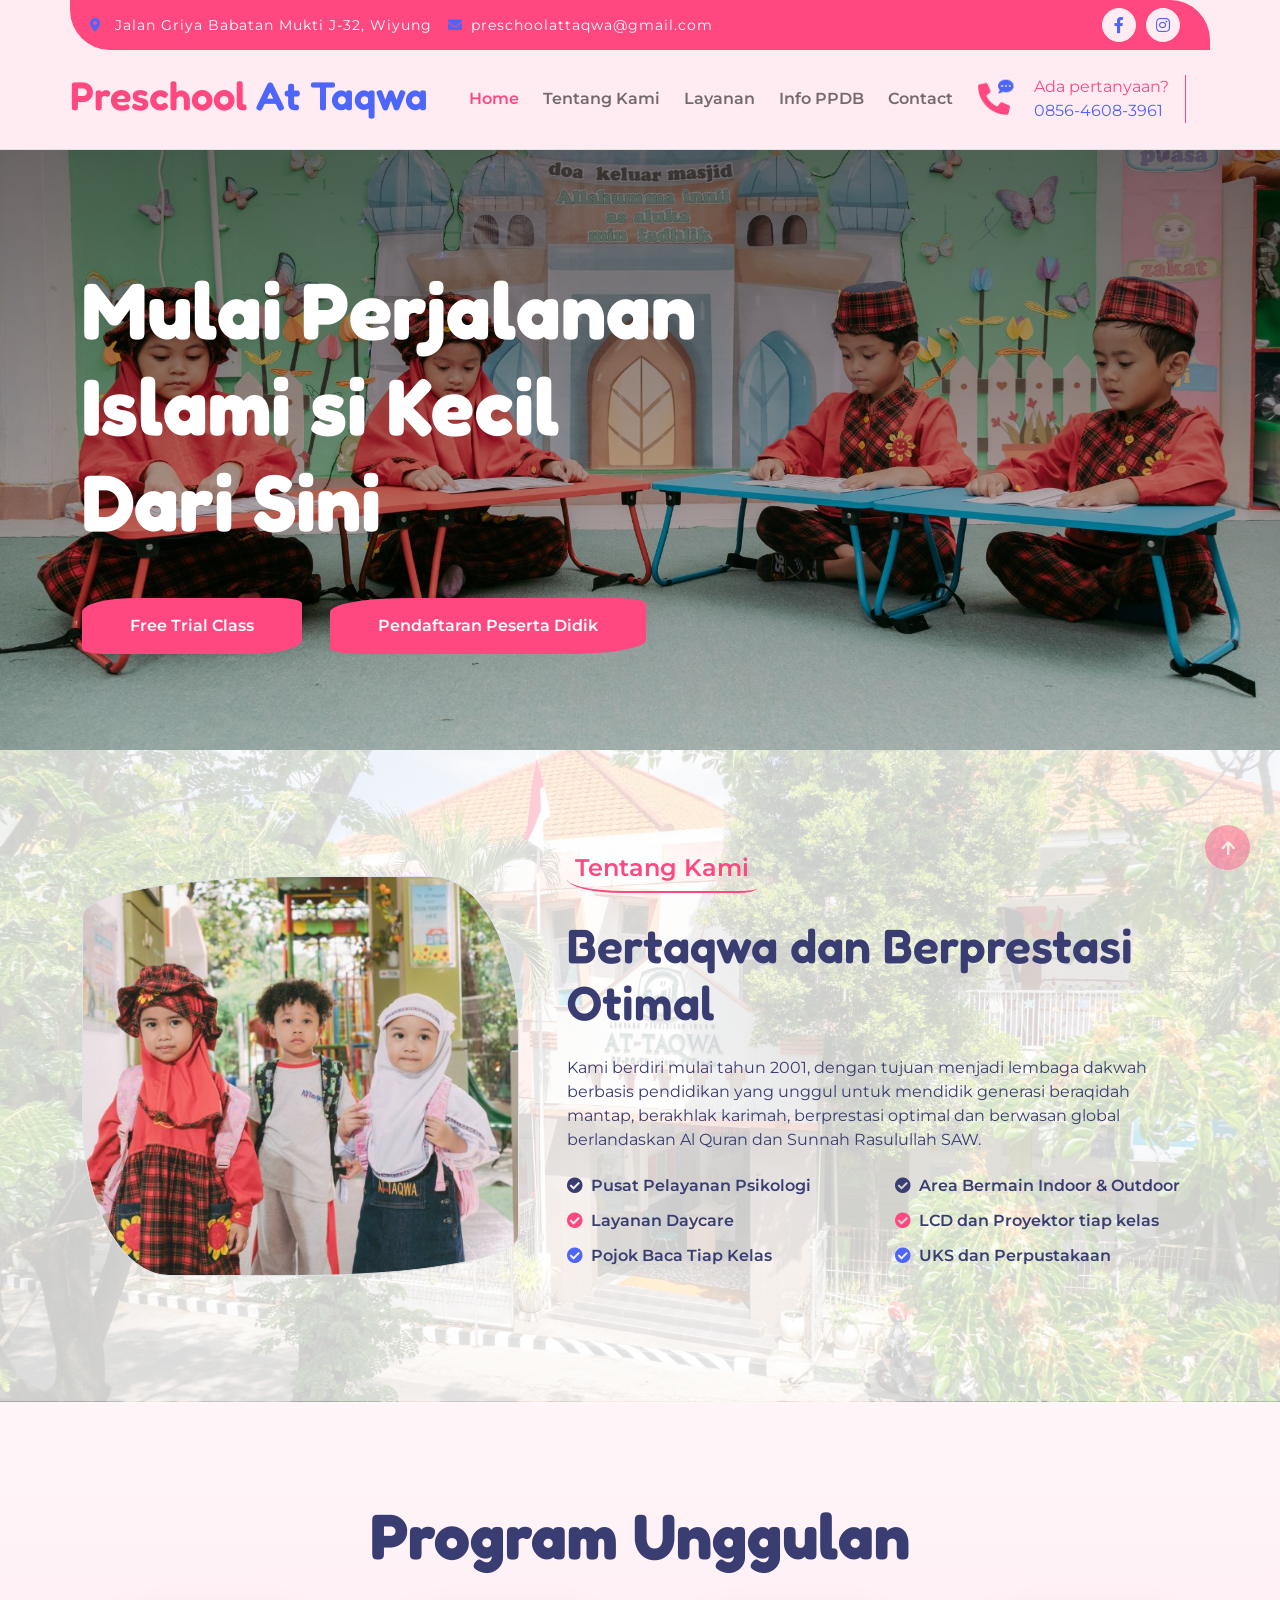
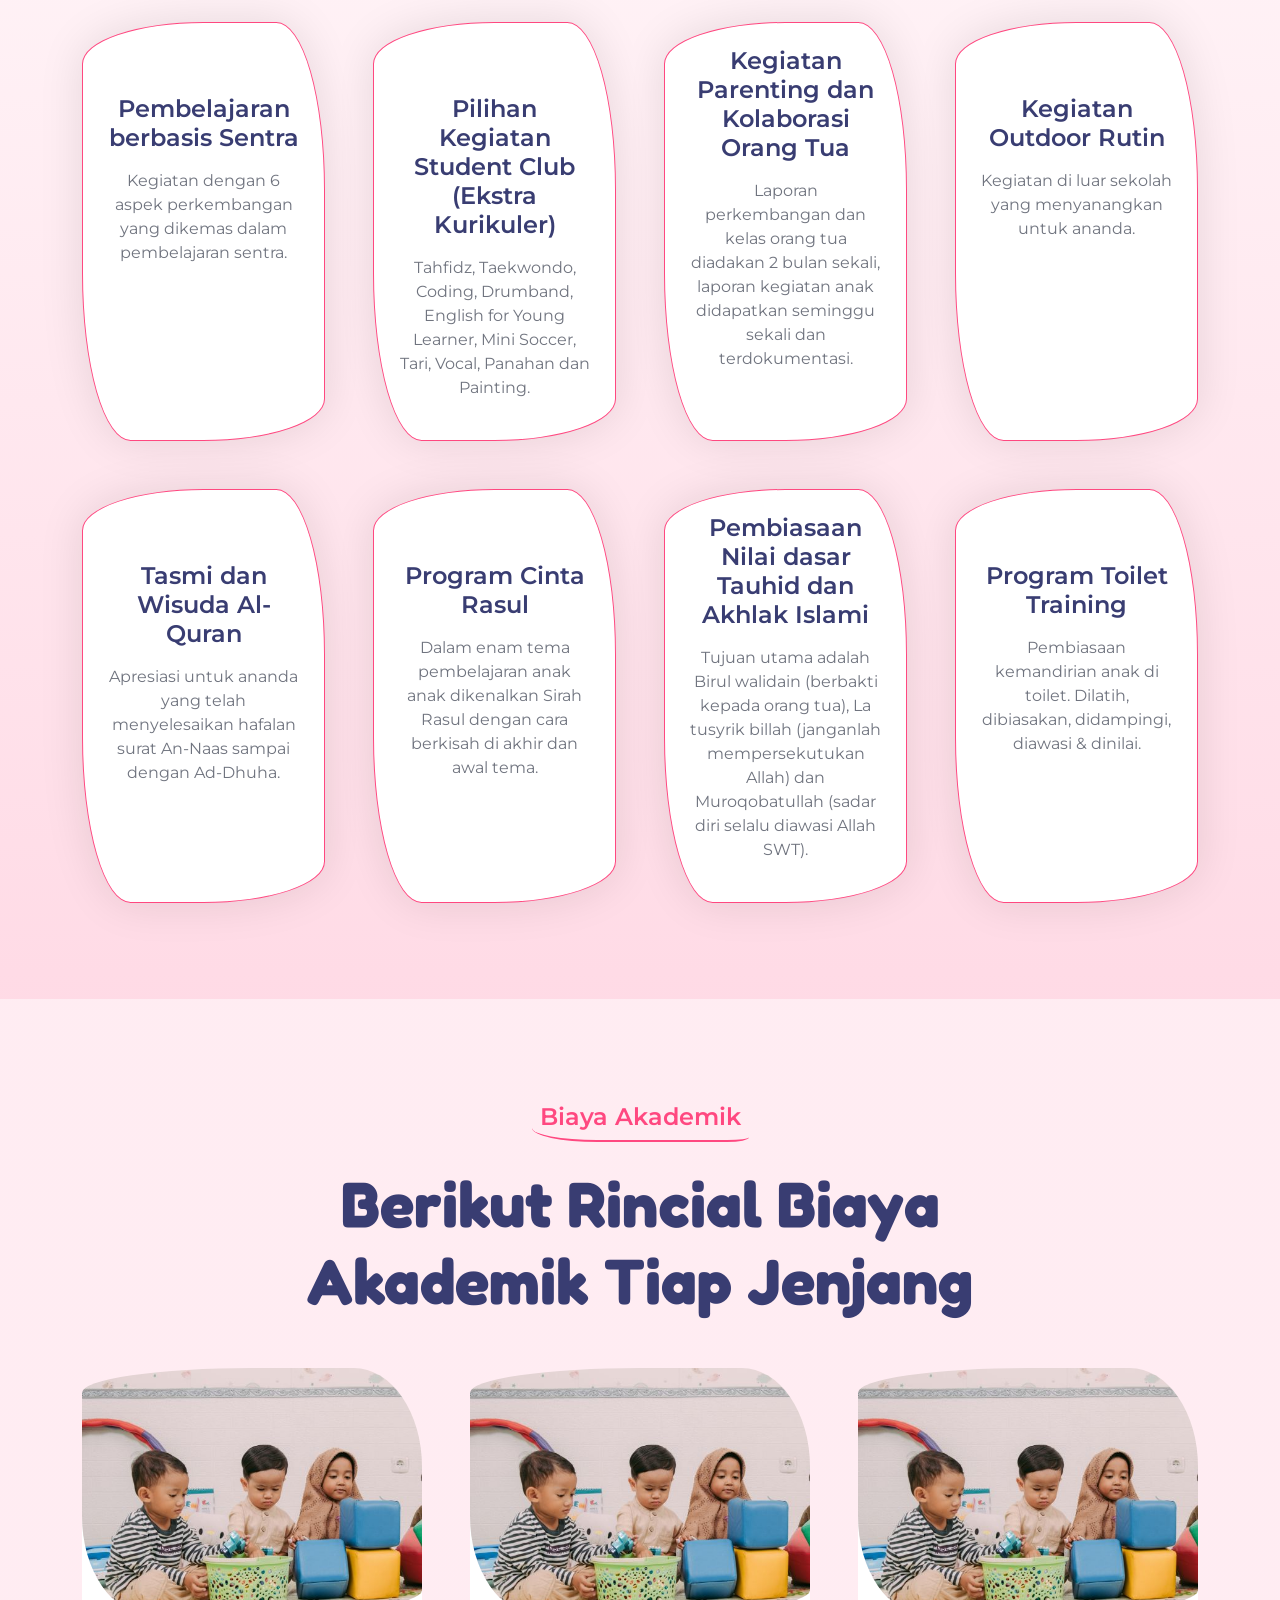
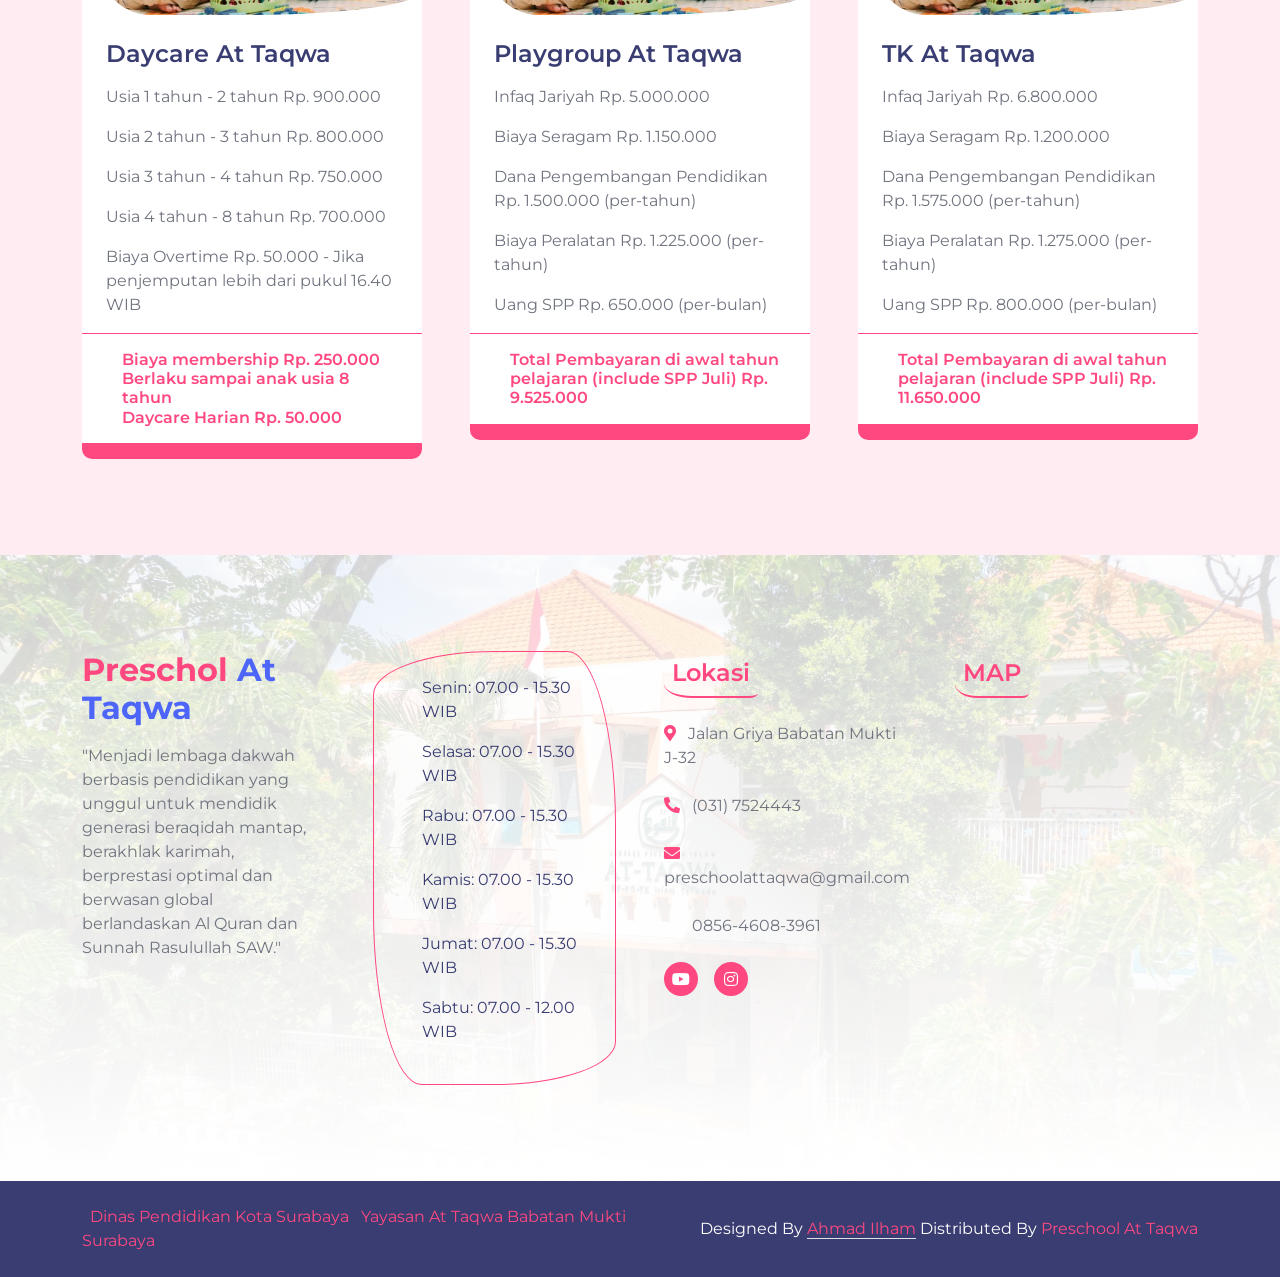
==== index.html @ c15c76eb "Add files via upload" ====
<!DOCTYPE html>
<html lang="en">

    <head>
        <meta charset="utf-8">
        <title>Sekolah At Taqwa - Preschool At Taqwa</title>
        <meta content="width=device-width, initial-scale=1.0" name="viewport">
        <meta content="" name="keywords">
        <meta content="" name="description">

        <!-- Google Web Fonts -->
        <link rel="preconnect" href="https://fonts.googleapis.com">
        <link rel="preconnect" href="https://fonts.gstatic.com" crossorigin>
        <link href="https://fonts.googleapis.com/css2?family=Fredoka:wght@600;700&family=Montserrat:wght@200;400;600&display=swap" rel="stylesheet"> 

        <!-- Icon Font Stylesheet -->
        <link rel="stylesheet" href="https://use.fontawesome.com/releases/v5.15.4/css/all.css"/>
        <link href="https://cdn.jsdelivr.net/npm/bootstrap-icons@1.4.1/font/bootstrap-icons.css" rel="stylesheet">

        <!-- Libraries Stylesheet -->
        <link href="lib/animate/animate.min.css" rel="stylesheet">
        <link href="lib/lightbox/css/lightbox.min.css" rel="stylesheet">
        <link href="lib/owlcarousel/assets/owl.carousel.min.css" rel="stylesheet">

        <!-- Customized Bootstrap Stylesheet -->
        <link href="css/bootstrap.min.css" rel="stylesheet">

        <!-- Template Stylesheet -->
        <link href="css/style.css" rel="stylesheet">

        

    </head>

    <body>

        <!-- Spinner Start -->
        <div id="spinner" class="show w-100 vh-100 bg-white position-fixed translate-middle top-50 start-50  d-flex align-items-center justify-content-center">
            <div class="spinner-grow text-primary" role="status"></div>
        </div>
        <!-- Spinner End -->


        <!-- Navbar start -->
        <div class="container-fluid border-bottom bg-light wow fadeIn" data-wow-delay="0.1s">
            <div class="container topbar bg-primary d-none d-lg-block py-2" style="border-radius: 0 40px">
                <div class="d-flex justify-content-between">
                    <div class="top-info ps-2">
                        <small class="me-3"><i class="fas fa-map-marker-alt me-2 text-secondary"></i> <a href="#" class="text-white">Jalan Griya Babatan Mukti J-32, Wiyung</a></small>
                        <small class="me-3"><i class="fas fa-envelope me-2 text-secondary"></i><a href="#" class="text-white">preschoolattaqwa@gmail.com</a></small>
                    </div>
                    <div class="top-link pe-2">
                        <a href="" class="btn btn-light btn-sm-square rounded-circle"><i class="fab fa-facebook-f text-secondary"></i></a>
						<a href="" class="btn btn-light btn-sm-square rounded-circle"><i class="fab fa-instagram text-secondary"></i></a>
                        
                    </div>
                </div>
            </div>
            <div class="container px-0">
                <nav class="navbar navbar-light navbar-expand-xl py-3">
                    <a href="index.html" class="navbar-brand"><h1 class="text-primary display-6">Preschool<span class="text-secondary"> At Taqwa</span></h1></a>
                    <button class="navbar-toggler py-2 px-3" type="button" data-bs-toggle="collapse" data-bs-target="#navbarCollapse">
                        <span class="fa fa-bars text-primary"></span>
                    </button>
                    <div class="collapse navbar-collapse" id="navbarCollapse">
                        <div class="navbar-nav mx-auto">
                            <a href="index.html" class="nav-item nav-link active">Home</a>
                            <a href="about.html" class="nav-item nav-link">Tentang Kami</a>
                            <a href="program.html" class="nav-item nav-link">Layanan</a>
                            <a href="event.html" class="nav-item nav-link">Info PPDB</a>
                            <a href="contact.html" class="nav-item nav-link">Contact</a>
                        </div>
                        <div class="d-flex me-4">
                            <div id="phone-tada" class="d-flex align-items-center justify-content-center">
                                <a href="" class="position-relative wow tada" data-wow-delay=".9s" >
                                    <i class="fa fa-phone-alt text-primary fa-2x me-4"></i>
                                    <div class="position-absolute" style="top: -7px; left: 20px;">
                                        <span><i class="fa fa-comment-dots text-secondary"></i></span>
                                    </div>
                                </a>
                            </div>
                            <div class="d-flex flex-column pe-3 border-end border-primary">
                                <span class="text-primary">Ada pertanyaan?</span>
                                <a href="#"><span class="text-secondary">0856-4608-3961</span></a>
                            </div>
                        </div>
                    </div>
                </nav>
            </div>
        </div>
        <!-- Navbar End -->




        <!-- Hero Start -->
        <div class="container-fluid py-5 hero-header wow fadeIn" data-wow-delay="0.1s">
            <div class="container py-5">
                <div class="row g-5">
                    <div class="col-lg-7 col-md-12">
                        <h1 class="mb-3 text-primary"></h1>
                        <h1 class="mb-5 display-1 text-white">Mulai Perjalanan Islami si Kecil Dari Sini</h1>
                        <a href="" class="btn btn-primary px-4 py-3 px-md-5  me-4 btn-border-radius">Free Trial Class</a>
                        <a href="" class="btn btn-primary px-4 py-3 px-md-5 btn-border-radius">Pendaftaran Peserta Didik</a>
                    </div>
                </div>
            </div>
        </div>
        <!-- Hero End -->


        <!-- About Start -->
        <div class="container-fluid py-5 about bg-light">
            <div class="container py-5">
                <div class="row g-5 align-items-center">
                    <div class="col-lg-5 wow fadeIn" data-wow-delay="0.1s">
                        <div class="video border">
                           
                        </div>
                    </div>
                    <div class="col-lg-7 wow fadeIn" data-wow-delay="0.3s">
                        <h4 class="text-primary mb-4 border-bottom border-primary border-2 d-inline-block p-2 title-border-radius">Tentang Kami</h4>
                        <h1 class="text-dark mb-4 display-5">Bertaqwa dan Berprestasi Otimal</h1>
                        <p class="text-dark mb-4">Kami berdiri mulai tahun 2001, dengan tujuan menjadi lembaga dakwah berbasis pendidikan yang unggul untuk mendidik generasi beraqidah mantap, berakhlak karimah, berprestasi optimal dan berwasan global berlandaskan Al Quran dan Sunnah Rasulullah SAW.
                        </p>
                        <div class="row mb-4">
                            <div class="col-lg-6">
                                <h6 class="mb-3"><i class="fas fa-check-circle me-2"></i>Pusat Pelayanan Psikologi</h6>
                                <h6 class="mb-3"><i class="fas fa-check-circle me-2 text-primary"></i>Layanan Daycare</h6>
                                <h6 class="mb-3"><i class="fas fa-check-circle me-2 text-secondary"></i>Pojok Baca Tiap Kelas</h6>
                            </div>
                            <div class="col-lg-6">
                                <h6 class="mb-3"><i class="fas fa-check-circle me-2"></i>Area Bermain Indoor & Outdoor</h6>
                                <h6 class="mb-3"><i class="fas fa-check-circle me-2 text-primary"></i>LCD dan Proyektor tiap kelas</h6>
                                <h6><i class="fas fa-check-circle me-2 text-secondary"></i>UKS dan Perpustakaan</h6>
                            </div>
                        </div>
                        
                    </div>
                </div>
            </div>
        </div>
       
        </div>
        <!-- About End -->


        <!-- Service Start -->
        <div class="container-fluid service py-5">
            <div class="container py-5">
                <div class="mx-auto text-center wow fadeIn" data-wow-delay="0.1s" style="max-width: 700px;">
            
                    <h1 class="mb-5 display-3">Program Unggulan</h1>
                </div>
                <div class="row g-5">
                    <div class="col-md-6 col-lg-6 col-xl-3 wow fadeIn" data-wow-delay="0.1s">
                        <div class="text-center border-primary border bg-white service-item">
                            <div class="service-content d-flex align-items-center justify-content-center p-4">
                                <div class="service-content-inner">
                                    <div class="p-4"><i class=""></i></div>
                                    <a class="h4">Pembelajaran berbasis Sentra</a>
                                    <p class="my-3">Kegiatan dengan 6 aspek perkembangan yang dikemas dalam pembelajaran sentra.</p>
                                   
                                </div>
                            </div>
                        </div>
                    </div>
                    <div class="col-md-6 col-lg-6 col-xl-3 wow fadeIn" data-wow-delay="0.3s">
                        <div class="text-center border-primary border bg-white service-item">
                            <div class="service-content d-flex align-items-center justify-content-center p-4">
                                <div class="service-content-inner">
                                    <div class="p-4"><i class=""></i></div>
                                    <a class="h4">Pilihan Kegiatan Student Club (Ekstra Kurikuler)</a>
                                    <p class="my-3">Tahfidz, Taekwondo, Coding, Drumband, English for Young Learner, Mini Soccer, Tari, Vocal, Panahan dan Painting.</p>
                                   
                                </div>
                            </div>
                        </div>
                    </div>
                    <div class="col-md-6 col-lg-6 col-xl-3 wow fadeIn" data-wow-delay="0.5s">
                        <div class="text-center border-primary border bg-white service-item">
                            <div class="service-content d-flex align-items-center justify-content-center p-4">
                                <div class="service-content-inner">
                                   
                                    <a class="h4">Kegiatan Parenting dan Kolaborasi Orang Tua</a>
                                    <p class="my-3">Laporan perkembangan dan kelas orang tua diadakan 2 bulan sekali, laporan kegiatan anak didapatkan seminggu sekali dan terdokumentasi.</p>
                                    
                                </div>
                            </div>
                        </div>
                    </div>
                    <div class="col-md-6 col-lg-6 col-xl-3 wow fadeIn" data-wow-delay="0.1s">
                        <div class="text-center border-primary border bg-white service-item">
                            <div class="service-content d-flex align-items-center justify-content-center p-4">
                                <div class="service-content-inner">
                                    <div class="p-4"><i class=""></i></div>
                                    <a class="h4">Kegiatan Outdoor Rutin</a>
                                    <p class="my-3">Kegiatan di luar sekolah yang menyanangkan untuk ananda.</p>
                                   
                                </div>
                            </div>
                        </div>
                    </div>
                    <div class="col-md-6 col-lg-6 col-xl-3 wow fadeIn" data-wow-delay="0.1s">
                        <div class="text-center border-primary border bg-white service-item">
                            <div class="service-content d-flex align-items-center justify-content-center p-4">
                                <div class="service-content-inner">
                                    <div class="p-4"><i class=""></i></div>
                                    <a class="h4">Tasmi dan Wisuda Al-Quran</a>
                                    <p class="my-3">Apresiasi untuk ananda yang telah menyelesaikan hafalan surat An-Naas sampai dengan Ad-Dhuha.</p>
                                   
                                </div>
                            </div>
                        </div>
                    </div>
                    <div class="col-md-6 col-lg-6 col-xl-3 wow fadeIn" data-wow-delay="0.3s">
                        <div class="text-center border-primary border bg-white service-item">
                            <div class="service-content d-flex align-items-center justify-content-center p-4">
                                <div class="service-content-inner">
                                    <div class="p-4"><i class=""></i></div>
                                    <a class="h4">Program Cinta Rasul</a>
                                    <p class="my-3">Dalam enam tema pembelajaran anak anak dikenalkan Sirah Rasul dengan cara berkisah di akhir dan awal tema.</p>
                                   
                                </div>
                            </div>
                        </div>
                    </div>
                    <div class="col-md-6 col-lg-6 col-xl-3 wow fadeIn" data-wow-delay="0.5s">
                        <div class="text-center border-primary border bg-white service-item">
                            <div class="service-content d-flex align-items-center justify-content-center p-4">
                                <div class="service-content-inner">
                                   
                                    <a class="h4">Pembiasaan Nilai dasar Tauhid dan Akhlak Islami </a>
                                    <p class="my-3">Tujuan utama adalah Birul walidain (berbakti kepada orang tua), La tusyrik billah (janganlah mempersekutukan Allah) dan Muroqobatullah (sadar diri selalu diawasi Allah SWT).</p>
                                    
                                </div>
                            </div>
                        </div>
                    </div>
                    <div class="col-md-6 col-lg-6 col-xl-3 wow fadeIn" data-wow-delay="0.1s">
                        <div class="text-center border-primary border bg-white service-item">
                            <div class="service-content d-flex align-items-center justify-content-center p-4">
                                <div class="service-content-inner">
                                    <div class="p-4"><i class=""></i></div>
                                    <a class="h4">Program Toilet Training</a>
                                    <p class="my-3">Pembiasaan kemandirian anak di toilet. Dilatih, dibiasakan, didampingi, diawasi & dinilai.</p>
                                   
                                </div>
                            </div>
                        </div>
                    </div>
                </div>
            </div>
        </div>
        <!-- Service End -->


        <!-- Programs Start -->
        <div class="container-fluid program  py-5">
            <div class="container py-5">
                <div class="mx-auto text-center wow fadeIn" data-wow-delay="0.1s" style="max-width: 700px;">
                    <h4 class="text-primary mb-4 border-bottom border-primary border-2 d-inline-block p-2 title-border-radius">Biaya Akademik</h4>
                    <h1 class="mb-5 display-3">Berikut Rincial Biaya Akademik Tiap Jenjang</h1>
                </div>
                <div class="row g-5 justify-content-center">
                    <div class="col-md-6 col-lg-6 col-xl-4 wow fadeIn" data-wow-delay="0.1s">
                        <div class="program-item rounded">
                            <div class="program-img position-relative">
                                <div class="overflow-hidden img-border-radius">
                                    <img src="img/program-1.jpg" class="img-fluid w-100" alt="Image">
                                </div>
                                
                            </div>
                            <div class="program-text bg-white px-4 pb-3">
                                <div class="program-text-inner">
                                    <a class="h4">Daycare At Taqwa</a>
                                    <p class="mt-3 mb-0">Usia 1 tahun - 2 tahun Rp. 900.000</p>
                                    <p class="mt-3 mb-0">Usia 2 tahun - 3 tahun Rp. 800.000</p>
                                    <p class="mt-3 mb-0">Usia 3 tahun - 4 tahun Rp. 750.000</p>
                                    <p class="mt-3 mb-0">Usia 4 tahun - 8 tahun Rp. 700.000</p>
                                    <p class="mt-3 mb-0">Biaya Overtime Rp. 50.000 - Jika penjemputan lebih dari pukul 16.40 WIB </p>
                                
                                </div>
                            </div>
                            <div class="program-teacher d-flex align-items-center border-top border-primary bg-white px-4 py-3">
                                
                                <div class="ms-3">
                                    <h6 class="mb-0 text-primary">Biaya membership Rp. 250.000</h6>
                                    <h6 class="mb-0 text-primary">Berlaku sampai anak usia 8 tahun</h6>
                                    <h6 class="mb-0 text-primary">Daycare Harian Rp. 50.000</h6>
                                </div>
                            </div>
                            <div class="d-flex justify-content-between px-4 py-2 bg-primary rounded-bottom">
                                
                            </div>
                        </div>
                    </div>
                    <div class="col-md-6 col-lg-6 col-xl-4 wow fadeIn" data-wow-delay="0.3s">
                        <div class="program-item rounded">
                            <div class="program-img position-relative">
                                <div class="overflow-hidden img-border-radius">
                                    <img src="img/program-1.jpg" class="img-fluid w-100" alt="Image">
                                </div>
                                
                            </div>
                            <div class="program-text bg-white px-4 pb-3">
                                <div class="program-text-inner">
                                    <a href="#" class="h4">Playgroup At Taqwa</a>
                                    <p class="mt-3 mb-0">Infaq Jariyah Rp. 5.000.000</p>
                                    <p class="mt-3 mb-0">Biaya Seragam Rp. 1.150.000</p>
                                    <p class="mt-3 mb-0">Dana Pengembangan Pendidikan Rp. 1.500.000 (per-tahun)</p>
                                    <p class="mt-3 mb-0">Biaya Peralatan Rp. 1.225.000 (per-tahun)</p>
                                    <p class="mt-3 mb-0">Uang SPP  Rp. 650.000 (per-bulan)</p>
                                </div>
                            </div>
                            <div class="program-teacher d-flex align-items-center border-top border-primary bg-white px-4 py-3">
                                
                                <div class="ms-3">
                                    <h6 class="mb-0 text-primary">Total Pembayaran di awal tahun pelajaran (include SPP Juli) Rp. 9.525.000</h6>
                                </div>
                            </div>
                            <div class="d-flex justify-content-between px-4 py-2 bg-primary rounded-bottom">
                                
                            </div>
                        </div>
                    </div>
                    <div class="col-md-6 col-lg-6 col-xl-4 wow fadeIn" data-wow-delay="0.5s">
                        <div class="program-item rounded">
                            <div class="program-img position-relative">
                                <div class="overflow-hidden img-border-radius">
                                   <img src="img/program-1.jpg" class="img-fluid w-100" alt="Image">
                                </div>
                                
                            </div>
                            <div class="program-text bg-white px-4 pb-3">
                                <div class="program-text-inner">
                                    <a href="#" class="h4">TK At Taqwa</a>
                                    <p class="mt-3 mb-0">Infaq Jariyah Rp. 6.800.000</p>
                                    <p class="mt-3 mb-0">Biaya Seragam Rp. 1.200.000</p>
                                    <p class="mt-3 mb-0">Dana Pengembangan Pendidikan Rp. 1.575.000 (per-tahun)</p>
                                    <p class="mt-3 mb-0">Biaya Peralatan Rp. 1.275.000 (per-tahun)</p>
                                    <p class="mt-3 mb-0">Uang SPP  Rp. 800.000 (per-bulan)</p>
                                </div>
                            </div>
                            <div class="program-teacher d-flex align-items-center border-top border-primary bg-white px-4 py-3">
                                
                                <div class="ms-3">
                                    <h6 class="mb-0 text-primary">Total Pembayaran di awal tahun pelajaran (include SPP Juli) Rp. 11.650.000</h6>
                                </div>
                            </div>
                            <div class="d-flex justify-content-between px-4 py-2 bg-primary rounded-bottom">
                                
                            </div>
                        </div>
                        
                    </div>
                   
                </div> 
            </div>
        </div>
        <!-- Program End -->


        <!-- Footer Start -->
        <div class="container-fluid footer py-5 wow fadeIn" data-wow-delay="0.1s">
            <div class="container py-5">
                <div class="row g-5">
                    <div class="col-md-6 col-lg-4 col-xl-3">
                        <div class="footer-item">
                            <h2 class="fw-bold mb-3"><span class="text-primary mb-0">Preschol</span><span class="text-secondary"> At Taqwa</span></h2>
                            <p class="mb-4">"Menjadi lembaga dakwah berbasis pendidikan yang unggul untuk mendidik generasi beraqidah mantap, berakhlak karimah, berprestasi optimal dan berwasan global berlandaskan Al Quran dan Sunnah Rasulullah SAW."</p>
                            
                        </div>
                    </div>
                    <div class="col-md-6 col-lg-4 col-xl-3">
                        <div class="footer-item">
                            <div class="d-flex flex-column p-4 ps-5 text-dark border border-primary" 
                            style="border-radius: 50% 20% / 10% 40%;">
                                <p>Senin: 07.00 - 15.30 WIB</p>
                                <p>Selasa: 07.00 - 15.30 WIB</p>
                                <p>Rabu: 07.00 - 15.30 WIB</p>
                                <p>Kamis: 07.00 - 15.30 WIB</p>
                                <p>Jumat: 07.00 - 15.30 WIB</p>
                                <p>Sabtu: 07.00 - 12.00 WIB</p>
                            </div>
                        </div>
                    </div>
                    <div class="col-md-6 col-lg-4 col-xl-3">
                        <div class="footer-item">
                            <h4 class="text-primary mb-4 border-bottom border-primary border-2 d-inline-block p-2 title-border-radius">Lokasi</h4>
                            <div class="d-flex flex-column align-items-start">
                                <a href="" class="text-body mb-4"><i class="fa fa-map-marker-alt text-primary me-2"></i> Jalan Griya Babatan Mukti J-32</a>
                                <a href="" class="text-start rounded-0 text-body mb-4"><i class="fa fa-phone-alt text-primary me-2"></i> (031) 7524443</a>
                                <a href="" class="text-start rounded-0 text-body mb-4"><i class="fas fa-envelope text-primary me-2"></i> preschoolattaqwa@gmail.com</a>
                                <a href="" class="text-start rounded-0 text-body mb-4"><i class="fa fa-whatsapp text-primary me-2"></i> 0856-4608-3961</a>
                                <div class="footer-icon d-flex">
                                    <a class="btn btn-primary btn-sm-square me-3 rounded-circle text-white" href=""><i class="fab fa-youtube"></i></a>
                                    <a href="#" class="btn btn-primary btn-sm-square me-3 rounded-circle text-white"><i class="fab fa-instagram"></i></a>
                                    
                                </div>
                            </div>
                        </div>
                    </div>
                    <div class="col-md-6 col-lg-4 col-xl-3">
                        <div class="footer-item">
                            <h4 class="text-primary mb-4 border-bottom border-primary border-2 d-inline-block p-2 title-border-radius">MAP</h4>
                            <iframe src="https://www.google.com/maps/embed?pb=!1m18!1m12!1m3!1d3622.417305851162!2d112.67695669999999!3d-7.3146115!2m3!1f0!2f0!3f0!3m2!1i1024!2i768!4f13.1!3m3!1m2!1s0x2dd7fcf999112289%3A0xc86314e7d0952e02!2sPreschool%20At%20-%20Taqwa!5e1!3m2!1sen!2sid!4v1788403075643!5m2!1sen!2sid" width="300" height="300" style="border:0;" allowfullscreen="yes" loading="lazy" referrerpolicy="strict-origin-when-cross-origin"></iframe>

                            </div>
                        </div>
                    </div>
                </div>
            </div>
        </div>
        <!-- Footer End -->


        <!-- Copyright Start -->
        <div class="container-fluid copyright bg-dark py-4">
            <div class="container">
                <div class="row">
                    <div class="col-md-6 text-center text-md-start mb-3 mb-md-0">
                        <span class="text-light"><a href="#"><i class="fas fa-flag-indonesia text-light me-2"></i>Dinas Pendidikan Kota Surabaya</a></span>
                        <span class="text-light"><a href="#"><i class="fas fa-flag-indonesia text-light me-2"></i>Yayasan At Taqwa Babatan Mukti Surabaya</a></span>
                    </div>
                    <div class="col-md-6 my-auto text-center text-md-end text-white">
                        <!--/*** This template is free as long as you keep the below author’s credit link/attribution link/backlink. ***/-->
                        <!--/*** If you'd like to use the template without the below author’s credit link/attribution link/backlink, ***/-->
                        <!--/*** you can purchase the Credit Removal License from "https://htmlcodex.com/credit-removal". ***/-->
                        Designed By <a class="border-bottom" href="">Ahmad Ilham</a> Distributed By <a clas="border-bottom" href="">Preschool At Taqwa</a>
                    </div>
                </div>
            </div>
        </div>
        <!-- Copyright End -->


        <!-- Back to Top -->
        <a href="#" class="btn btn-primary border-3 border-primary rounded-circle back-to-top"><i class="fa fa-arrow-up"></i></a>   

        
    <!-- JavaScript Libraries -->
    <script src="https://ajax.googleapis.com/ajax/libs/jquery/3.6.4/jquery.min.js"></script>
    <script src="https://cdn.jsdelivr.net/npm/bootstrap@5.0.0/dist/js/bootstrap.bundle.min.js"></script>
    <script src="lib/wow/wow.min.js"></script>
    <script src="lib/easing/easing.min.js"></script>
    <script src="lib/waypoints/waypoints.min.js"></script>
    <script src="lib/lightbox/js/lightbox.min.js"></script>
    <script src="lib/owlcarousel/owl.carousel.min.js"></script>

    <!-- Template Javascript -->
    <script src="js/main.js"></script>
    </body>

</html>
---- css/style.css ----
/*** Spinner Start ***/
#spinner {
    opacity: 0;
    visibility: hidden;
    transition: opacity .8s ease-out, visibility 0s linear .5s;
    z-index: 99999;
 }

 #spinner.show {
     transition: opacity .8s ease-out, visibility 0s linear .0s;
     visibility: visible;
     opacity: 1;
 }
/*** Spinner End ***/


/*** Common CSS Start ***/
.back-to-top {
    position: fixed;
    right: 30px;
    bottom: 30px;
    display: flex;
    width: 45px;
    height: 45px;
    align-items: center;
    justify-content: center;
    transition: 0.5s;
    z-index: 99;
}

h1,
h2,
h3,
.h1,
.h2,
.h3 {
    font-weight: 200;
    font-family: 'Montserrat', sans-serif;
}

h4,
h5,
h6,
.h4,
.h5,
.h6 {
    font-weight: 600;
    font-family: 'Montserrat', sans-serif;
}

.display-1,
.display-2,
.display-3,
.display-4,
.display-5,
.display-6 {
    font-weight: 700;
    font-family: 'Fredoka', sans-serif;
}

.display-4,
.display-5,
.display-6 {
    font-weight: 600;
}

.wow,
.animated {
    animation-duration: 2s !important;
}
/*** Common CSS End ***/


/*** Button Start ***/
.btn {
    font-weight: 600;
    transition: .5s;
}

.btn-square {
    width: 32px;
    height: 32px;
}

.btn-sm-square {
    width: 34px;
    height: 34px;
}

.btn-md-square {
    width: 44px;
    height: 44px;
}

.btn-lg-square {
    width: 56px;
    height: 56px;
}

.btn-square,
.btn-sm-square,
.btn-md-square,
.btn-lg-square {
    padding: 0;
    display: flex;
    align-items: center;
    justify-content: center;
    font-weight: normal;
}

.btn.btn-primary {
    border: 0;
    color: var(--bs-white);
}

.btn.btn-primary:hover {
    background: var(--bs-secondary);
    color: var(--bs-primary);
}

.btn-border-radius {
    border-radius: 25% 10%;
}

.img-border-radius {
    border-radius: 50% 20% / 10% 40%;
}

.title-border-radius {
    border-radius: 10% 30%;
}
/*** Button End ***/


/*** Topbar Start ***/
.topbar .top-info {
    font-size: medium;
    font-weight: 400;
    font-family: 'Montserrat', sans-serif;
    letter-spacing: 1px;
    display: flex;
    align-items: center;
}

.topbar .top-link {
    display: flex;
    align-items: center;
    justify-content: center;
}

.topbar .top-link a {
    margin-right: 10px;
}

.topbar .top-link a:hover {
    background: var(--bs-secondary) !important;
}

.topbar .top-link a:hover i {
    color: var(--bs-primary) !important;
}
/*** Topbar End ***/


/*** Navbar Start ***/
.navbar {
    border-bottom: 1px solid rgba(255, 255, 255, .1);
}

.navbar .navbar-nav .nav-link {
    padding: 10px 12px;
    font-size: 16px;
    font-weight: 600;
    transition: .5s;
}

.navbar .navbar-nav .nav-link:hover,
.navbar .navbar-nav .nav-link.active,
.fixed-top.bg-white .navbar .navbar-nav .nav-link:hover,
.fixed-top.bg-white .navbar .navbar-nav .nav-link.active {
    color: var(--bs-primary);
}

.navbar .dropdown-toggle::after {
    border: none;
    content: "\f107";
    font-family: "Font Awesome 5 Free";
    font-weight: 700;
    vertical-align: middle;
    margin-left: 8px;
}

@media (min-width: 1200px) {
    .navbar .nav-item .dropdown-menu {
        display: block;
        visibility: hidden;
        top: 100%;
        font-weight: 400;
        font-family: 'Fredoka', sans-serif;
        transform: rotateX(-75deg);
        transform-origin: 0% 0%;
        border: 0;
        transition: .5s;
        opacity: 0;
    }
}

.dropdown .dropdown-menu a:hover {
    background: var(--bs-secondary);
    color: var(--bs-primary);
}

.navbar .nav-item:hover .dropdown-menu {
    transform: rotateX(0deg);
    visibility: visible;
    background: var(--bs-light) !important;
    border-radius: 10px !important;
    transition: .5s;
    opacity: 1;
}

#searchModal .modal-content {
    background: rgba(255, 255, 255, .8);
}
/*** Navbar End ***/


/*** Hero Header ***/
.hero-header,
.page-header {
    background: linear-gradient(rgba(0, 0, 0, 0.5), rgba(0, 0, 0, 0.05)), url(../img/hero-img.jpg);
    background-position: center center;
    background-repeat: no-repeat;
    background-size: cover;
}
/*** Hero Header ***/


/*** About Start ***/
.video {
    position: relative;
    height: 100%;
    min-height: 400px;
    background: linear-gradient(rgba(255, 255, 255, 0.1), rgba(255, 255, 255, 0.1)), url(../img/about.jpg);
    background-position: center center;
    background-repeat: no-repeat;
    background-size: cover;
    border-radius: 10px;
}

.video .btn-play {
    position: absolute;
    z-index: 3;
    top: 50%;
    left: 50%;
    transform: translateX(-50%) translateY(-50%);
    box-sizing: content-box;
    display: block;
    width: 32px;
    height: 44px;
    border-radius: 50%;
    border: none;
    outline: none;
    padding: 18px 20px 18px 28px;
}

.video .btn-play:before {
    content: "";
    position: absolute;
    z-index: 0;
    left: 50%;
    top: 50%;
    transform: translateX(-50%) translateY(-50%);
    display: block;
    width: 100px;
    height: 100px;
    background: var(--bs-secondary);
    border-radius: 50%;
    animation: pulse-border 1500ms ease-out infinite;
}

.video .btn-play:after {
    content: "";
    position: absolute;
    z-index: 1;
    left: 50%;
    top: 50%;
    transform: translateX(-50%) translateY(-50%);
    display: block;
    width: 100px;
    height: 100px;
    background: var(--bs-primary);
    border-radius: 50%;
    transition: all 200ms;
}

.video .btn-play img {
    position: relative;
    z-index: 3;
    max-width: 100%;
    width: auto;
    height: auto;
}

.video .btn-play span {
    display: block;
    position: relative;
    z-index: 3;
    width: 0;
    height: 0;
    border-left: 32px solid var(--bs-white);
    border-top: 22px solid transparent;
    border-bottom: 22px solid transparent;
}

@keyframes pulse-border {
    0% {
        transform: translateX(-50%) translateY(-50%) translateZ(0) scale(1);
        opacity: 1;
    }

    100% {
        transform: translateX(-50%) translateY(-50%) translateZ(0) scale(1.5);
        opacity: 0;
    }
}

#videoModal {
    z-index: 99999;
}

#videoModal .modal-dialog {
    position: relative;
    max-width: 800px;
    margin: 60px auto 0 auto;
}

#videoModal .modal-body {
    position: relative;
    padding: 0px;
}

#videoModal .close {
    position: absolute;
    width: 30px;
    height: 30px;
    right: 0px;
    top: -30px;
    z-index: 999;
    font-size: 30px;
    font-weight: normal;
    color: #FFFFFF;
    background: #000000;
    opacity: 1;
}

.video.border {
    border-radius: 50% 20% / 10% 40%;
}

.about {
    background: linear-gradient(rgba(255, 255, 255, 0.8), rgba(255, 255, 255, 0.8)), url(../img/background.jpg);
    background-position: center center;
    background-repeat: no-repeat;
    background-size: cover;
}
/*** About End ***/


/*** service Start ***/
.service {
    background: linear-gradient(rgba(255, 72, 128, 0.05), rgba(255, 72, 128, 0.2));
}

.service .service-item {
    box-shadow: 0 0 45px rgba(0, 0, 0, .1);
    width: 100%;
    height: 100%;
    border-radius: 50% 20% / 10% 40%;
    transition: 0.5s;
    position: relative;
}

.service-content::after {
    position: absolute;
    content: "";
    width: 0;
    height: 100%;
    top: 0;
    left: 0;
    right: auto;
    background: transparent;
    border-radius: 50% 20% / 10% 40%;
    transition: .5s;
}

.service-item:hover {
    border: 1px solid var(--bs-secondary) !important;
}

.service-item:hover .service-content::after {
    background: var(--bs-secondary);
    width: 100%;
    opacity: 1;
    z-index: 1;
}

.service-item .service-content .service-content-inner {
    position: relative;
    z-index: 2;
}

.service-item .service-content-inner i,
.service-item .service-content-inner p,
.service-item .service-content-inner a.h4 {
    transition: 0.5s;
}

.service-item:hover .service-content-inner i,
.service-item:hover .service-content-inner p {
    color: var(--bs-white) !important;
}
.service-item:hover .service-content-inner a.h4 {
    color: var(--bs-primary);
}

.service-item:hover .service-content-inner a.btn-primary {
    background: var(--bs-white) !important;
    color: var(--bs-primary) !important;
}

.service-item .service-content-inner a.btn-primary:hover {
    background: var(--bs-primary) !important;
    color: var(--bs-white) !important;
}
/*** Service End ***/


/*** Programs Start ***/
.program {
    background: linear-gradient(rgba(255, 72, 128, 0.1), rgba(255, 72, 128, 0.1));
}

.program .program-item .program-img .program-rate {
    position: absolute;
    width: 100px; 
    top: -20px; 
    left: 50%; 
    margin-left: -50px; 
    border-radius: 10% / 50%;
}

.program .program-item .program-text {
    padding-top: 150px; 
    margin-top: -125px;
}

.program .program-item .program-img img,
.program .program-item .program-teacher img,
.program .program-item:hover .program-text-inner a.h4 {
    transition: 0.5s;
}

.program .program-item:hover .program-img img,
.program .program-item:hover .program-teacher img {
    transform: scale(1.2);
}

.program .program-item:hover .program-text-inner a.h4 {
    color: var(--bs-primary) !important;
}
/*** Programs End ***/


/*** Events Start ***/
.events .events-item {
    width: 100%;
    height: 100%;
    border-radius: 30%;
    position: relative;
}

.events .events-item .events-inner .events-rate {
    position: absolute;
    width: 120px; 
    top: -20px; 
    left: 50%; 
    margin-left: -60px; 
    border-radius: 10% / 50%;
}

.events .events-item .events-inner .events-img .event-overlay {
    position: absolute;
    top: 50%; 
    left: 50%;
    transform: translate(-50%, -50%);
    transition: 0.5s;
    z-index: 1;
    opacity: 0;
}

.events .events-item .events-inner .events-img:hover .event-overlay {
    opacity: 1;
}

.events .events-item .events-img::after {
    position: absolute;
    content: "";
    width: 100%;
    height: 0;
    top: 0;
    left: 0;
    bottom: auto;
    background: rgba(77, 101, 249, .7);
    border-radius: 10px;
    transition: 0.5s;
}

.events .events-item:hover .events-img::after {
    height: 100%;
    opacity: 1;
}

.events .events-item .events-text a.h4,
.events .events-item .events-img img {
    transition: 0.5s;
}

.events .events-item:hover .events-text a.h4 {
    color: var(--bs-primary) !important;
}

.events .events-item:hover .events-img img {
    transform: scale(1.3);
}
/*** Events End ***/


/*** Blog Start ***/
.blog .blog-item .blog-img::after {
    position: absolute;
    content: "";
    width: 100%;
    height: 0;
    top: 0;
    left: 0;
    bottom: auto;
    background: rgba(77, 101, 249, .7);
    border-radius: 10px 10px 0 0;
    transition: 0.5s;
}

.blog .blog-item:hover .blog-img::after {
    height: 100%;
    opacity: 1;
}

.blog .blog-item .blog-date-comments {
    padding-top: 150px !important; 
    margin-top: -125px;
}

.blog .blog-item .blog-img img,
.blog .blog-item .blog-content img,
.blog .blog-item .blog-text-inner a.h4 {
    transition: 0.5s;
}

.blog .blog-item:hover .blog-img img {
    transform: scale(1.3);
}

.blog .blog-item:hover .blog-content img {
    transform: scale(1.3);
}

.blog .blog-item:hover .blog-text-inner a.h4 {
    color: var(--bs-primary);
}
/*** Blog End ***/



/*** Team Start ***/
.team .team-item {
    position: relative;
    width: 100%;
    height: 100%;
}

.team .team-item .team-icon {
    position: absolute;
    bottom: 120px;
    left: 50%;
    transform: translateX(-50%);
}

.team .team-item .team-icon a.share-link {
    opacity: 0;
    transition: 0.5s;
}

.team .team-item:hover .team-icon a.share-link {
    opacity: 1;
}

.team .team-item .team-content,
.team .team-item .team-content h4,
.team .team-item .team-content p {
    transition: 0.5s;
}

.team .team-item:hover .team-content {
    background: var(--bs-primary) !important;
    border-radius: 0 0 10px 10px;
}

.team .team-item:hover .team-content h4 {
    color: var(--bs-white) !important;
}

.team .team-item:hover .team-content p {
    color: var(--bs-dark) !important;
}
/*** Team end ***/


/*** testimonial Start ***/
.testimonial .testimonial-carousel {
    position: relative;
    
}

.testimonial .testimonial-carousel .owl-dots {
    margin-top: 30px;
    display: flex;
    align-items: center;
    justify-content: center;
}

.testimonial .testimonial-carousel .owl-dot {
    position: relative;
    display: inline-block;
    margin: 0 5px;
    width: 15px;
    height: 15px;
    background: var(--bs-primary);
    border-radius: 10px;
    transition: 0.5s;
}

.testimonial .testimonial-carousel .owl-dot.active {
    width: 30px;
    background: var(--bs-secondary);
}
/*** testimonial End ***/


/*** Footer Start ***/
.footer {
    background: linear-gradient(rgba(255, 255, 255, .8), rgba(255, 255, 255, 1)), url(../img/background.jpg);
    background-position: top center;
    background-repeat: no-repeat;
    background-size: cover;
}

.footer .footer-galary-img img {
    width: 100%;
    border-style: dotted; 
    border-color: var(--bs-primary);
    transition: 0.5s;
}

.footer .footer-galary-img img:hover {
    transform: scale(1.2);
}

.footer-item a.text-body:hover {
    color: var(--bs-secondary) !important;
}
/*** Footer End ***/
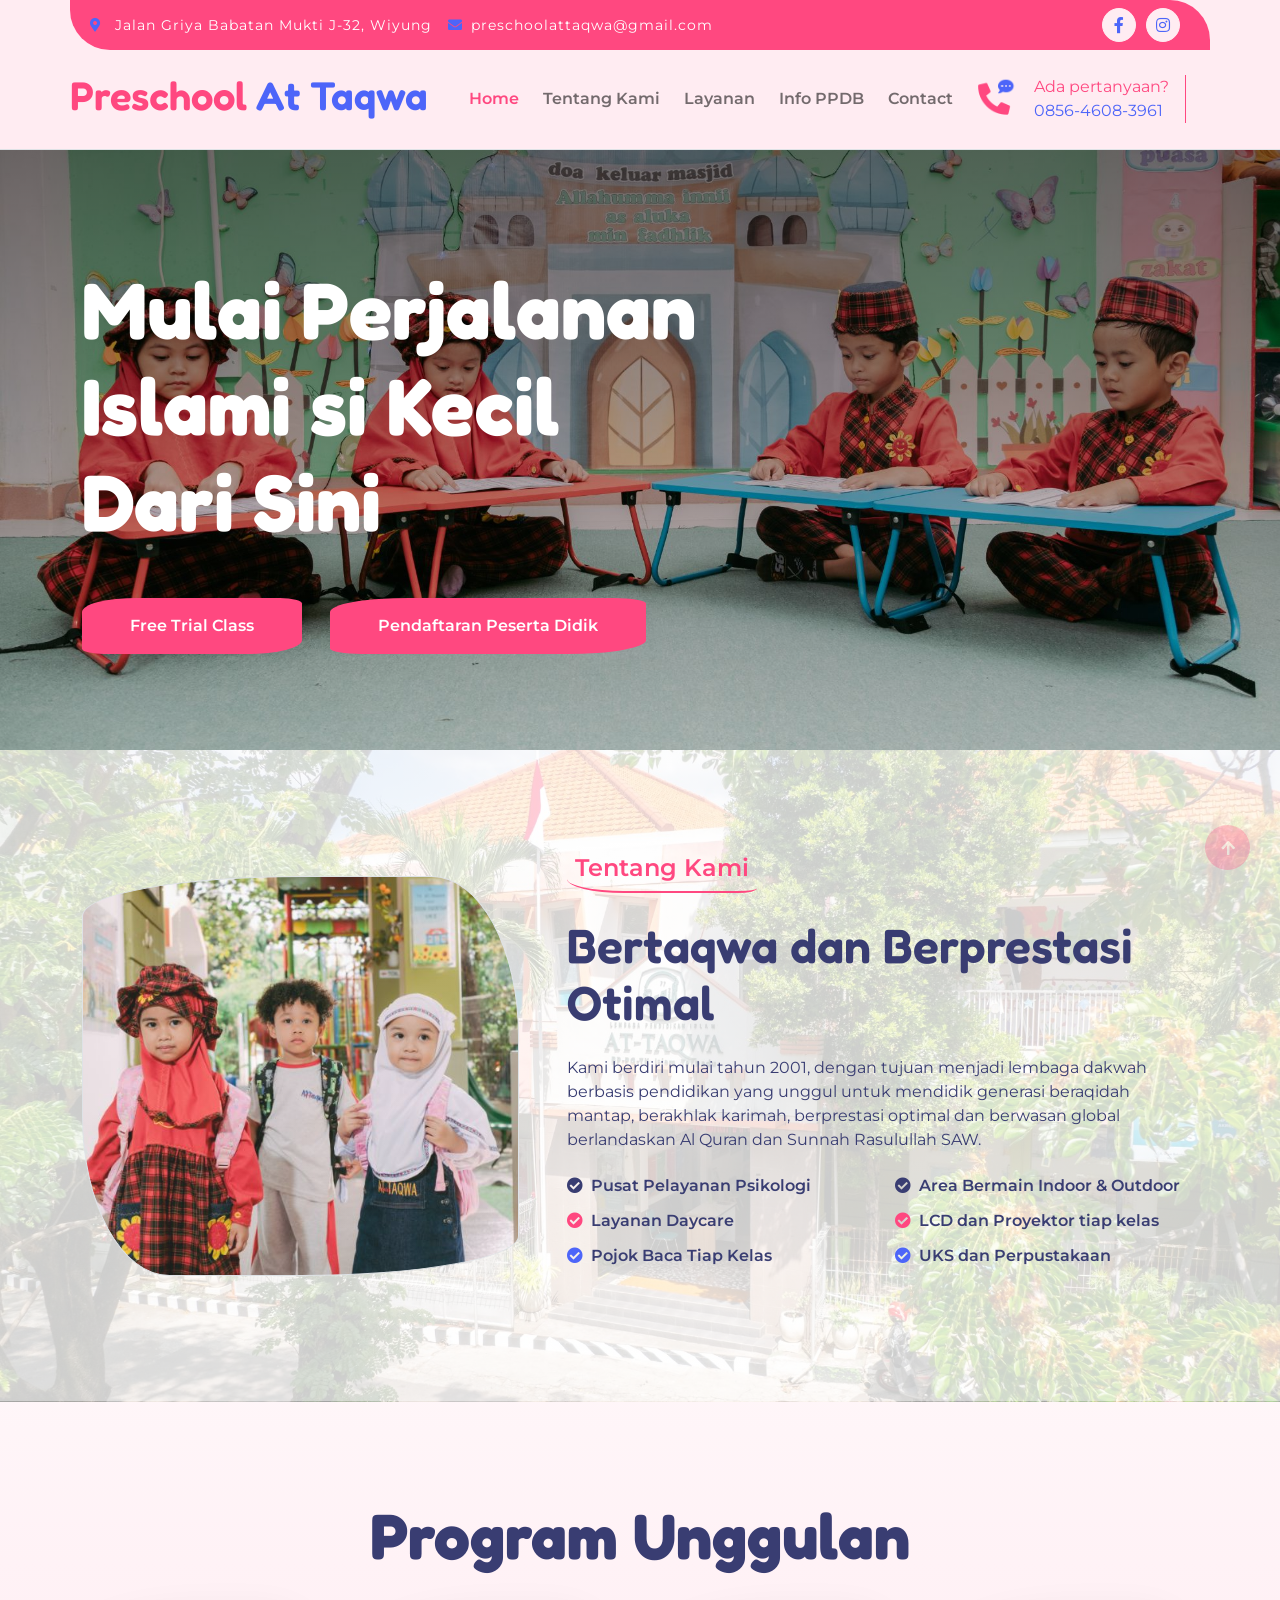
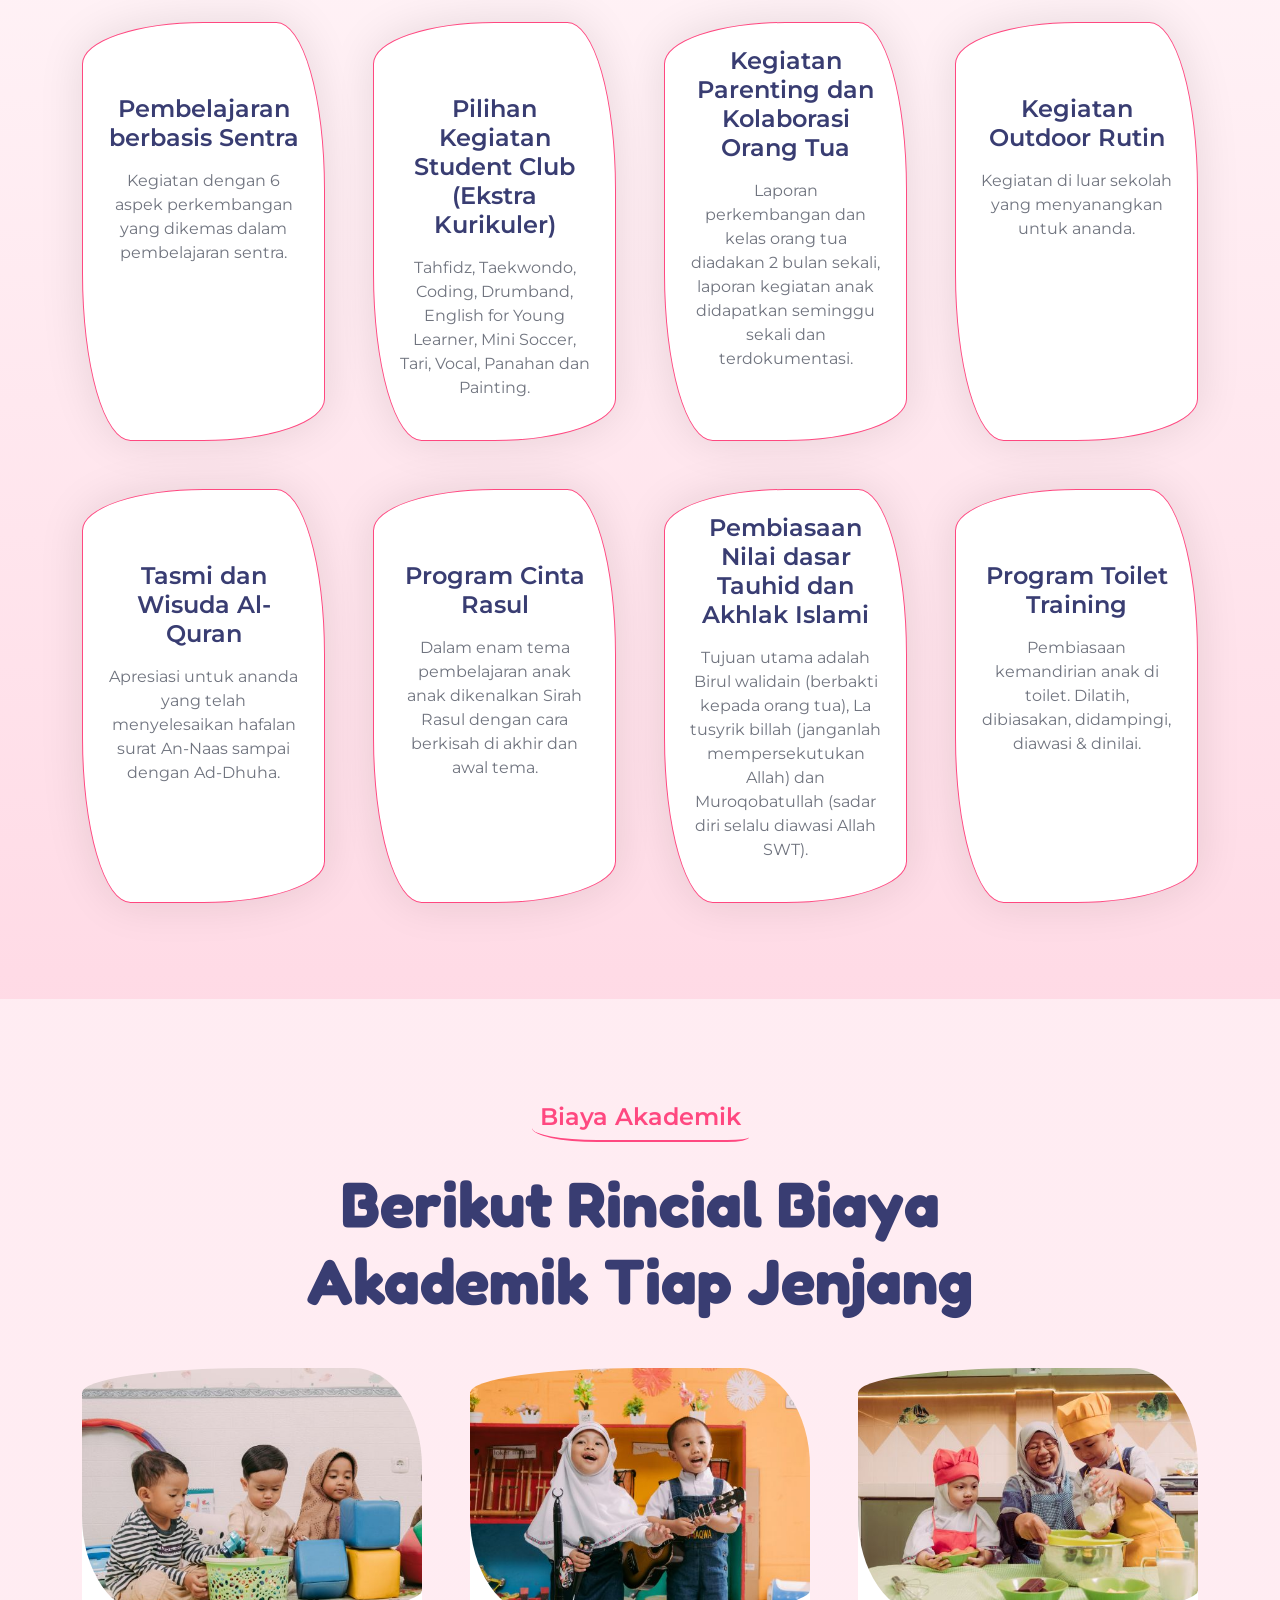
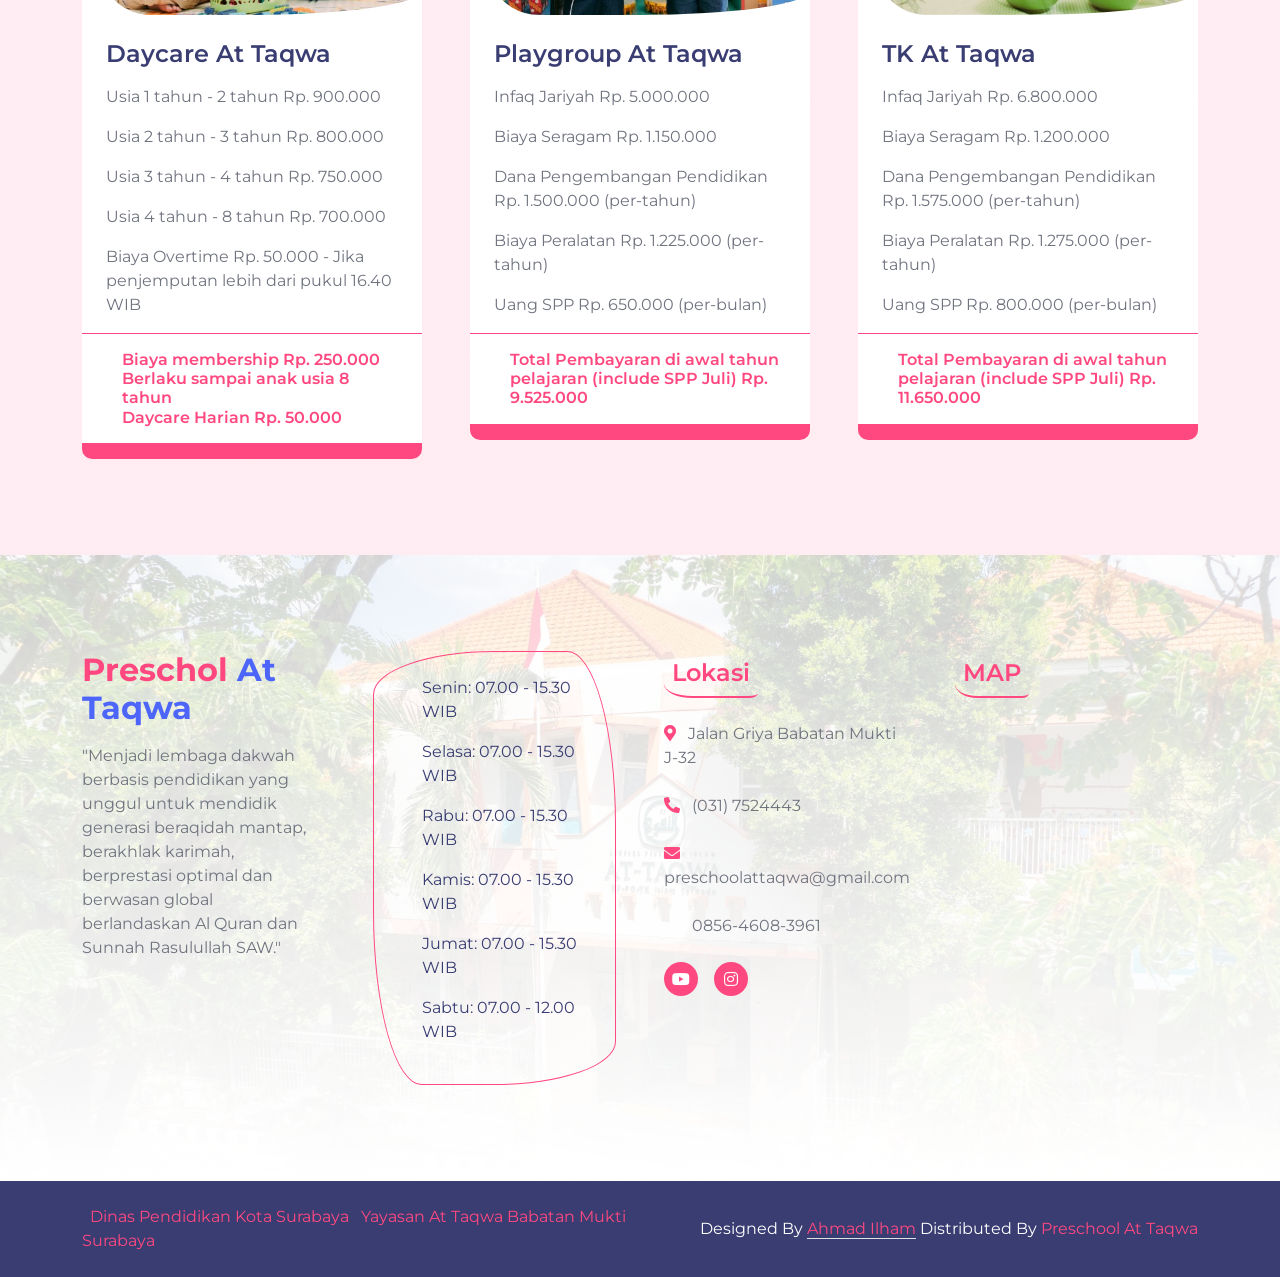
==== commit 0105bde4: "Update fmt.Println message from 'Hello' to 'Goodbye'" ====
--- a/index.html
+++ b/index.html
@@ -299,7 +299,7 @@
                         <div class="program-item rounded">
                             <div class="program-img position-relative">
                                 <div class="overflow-hidden img-border-radius">
-                                    <img src="img/program-1.jpg" class="img-fluid w-100" alt="Image">
+                                    <img src="img/program-2.jpg" class="img-fluid w-100" alt="Image">
                                 </div>
                                 
                             </div>
@@ -328,7 +328,7 @@
                         <div class="program-item rounded">
                             <div class="program-img position-relative">
                                 <div class="overflow-hidden img-border-radius">
-                                   <img src="img/program-1.jpg" class="img-fluid w-100" alt="Image">
+                                   <img src="img/program-3.jpg" class="img-fluid w-100" alt="Image">
                                 </div>
                                 
                             </div>
@@ -452,4 +452,4 @@
     <script src="js/main.js"></script>
     </body>
 
-</html>+</html>
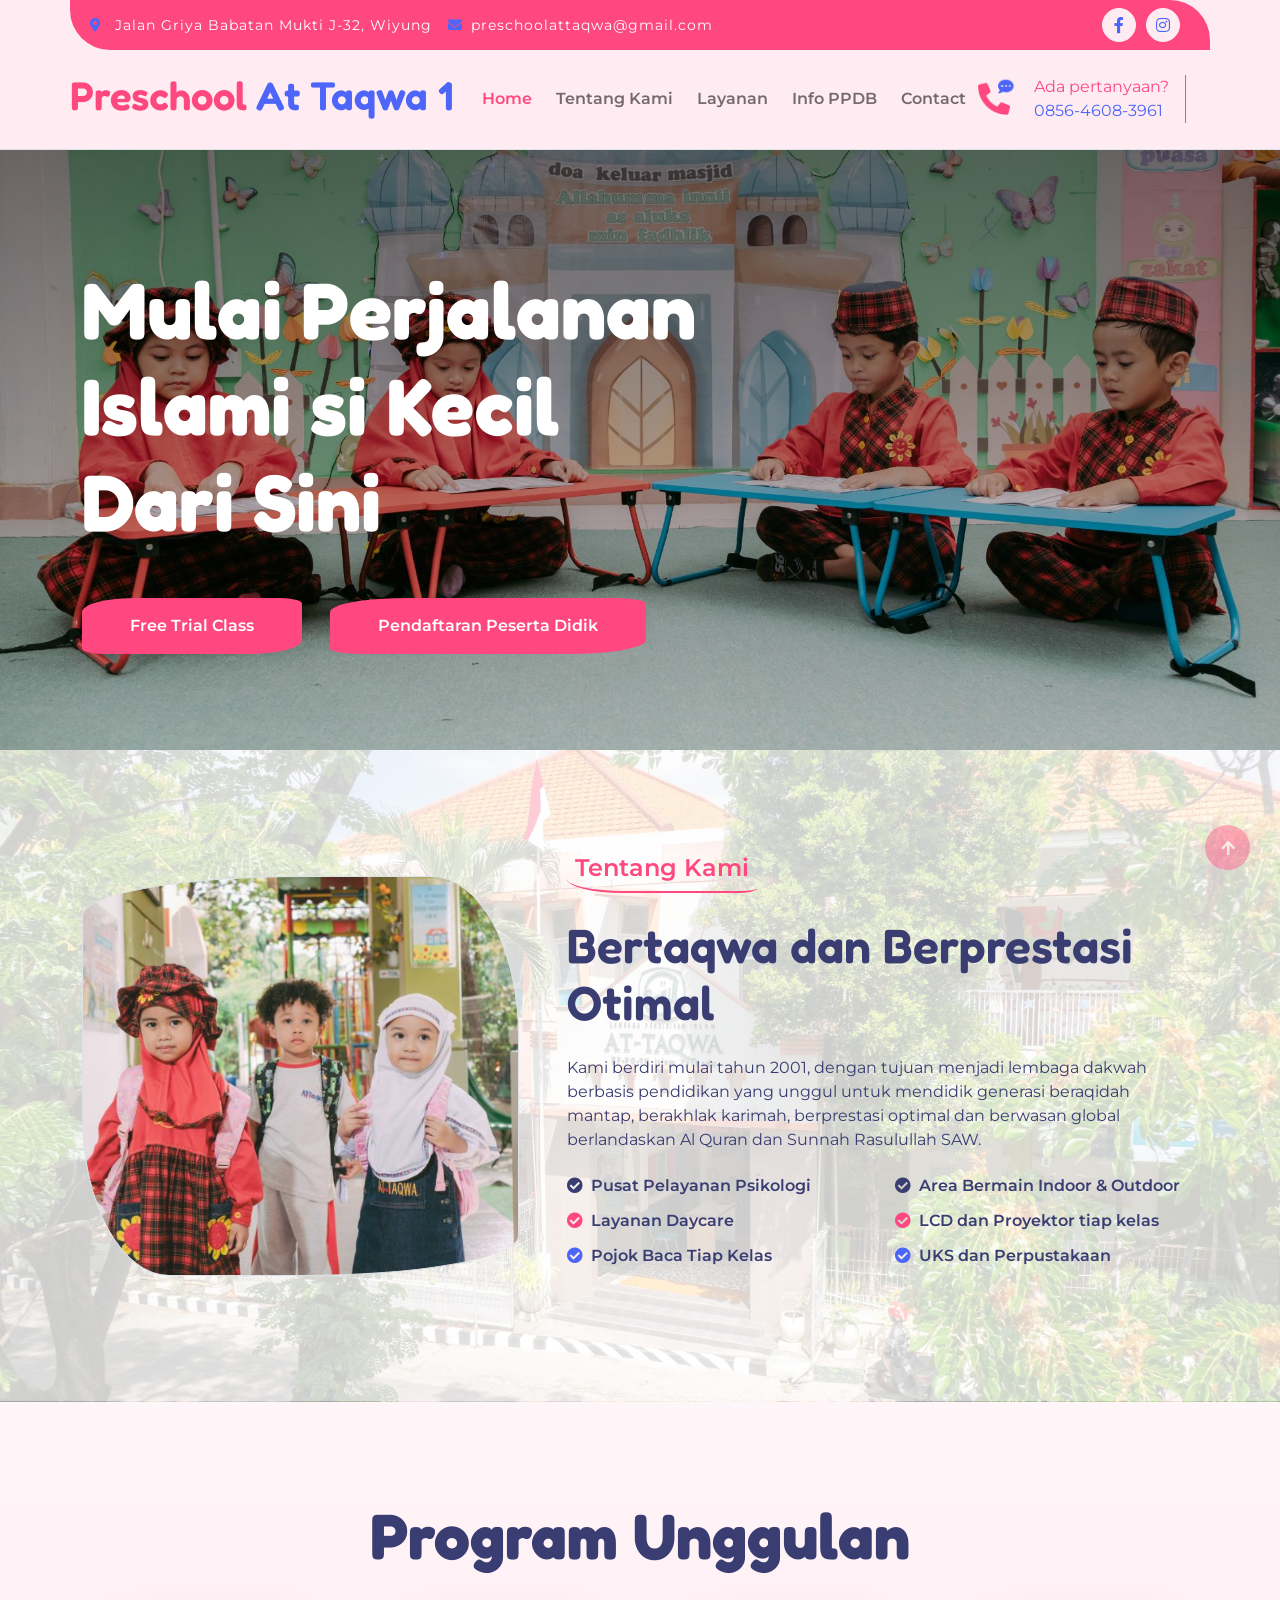
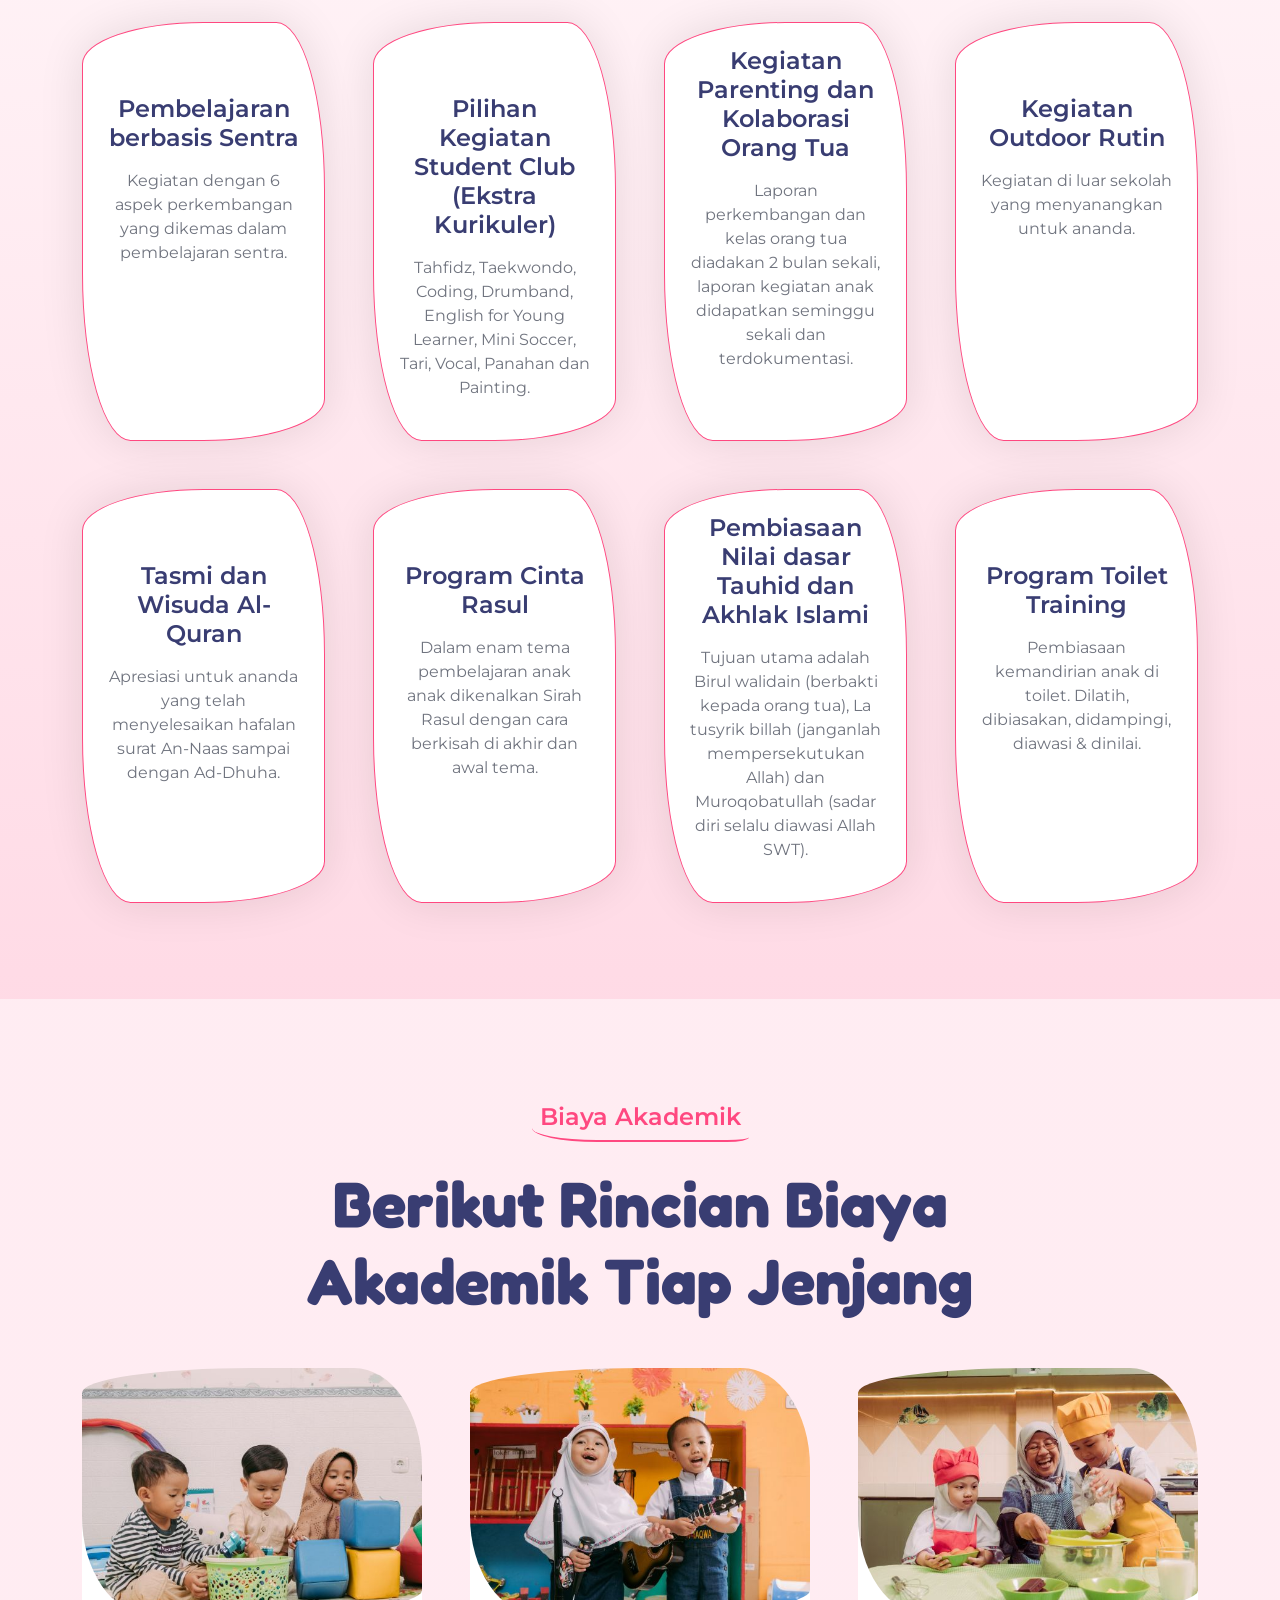
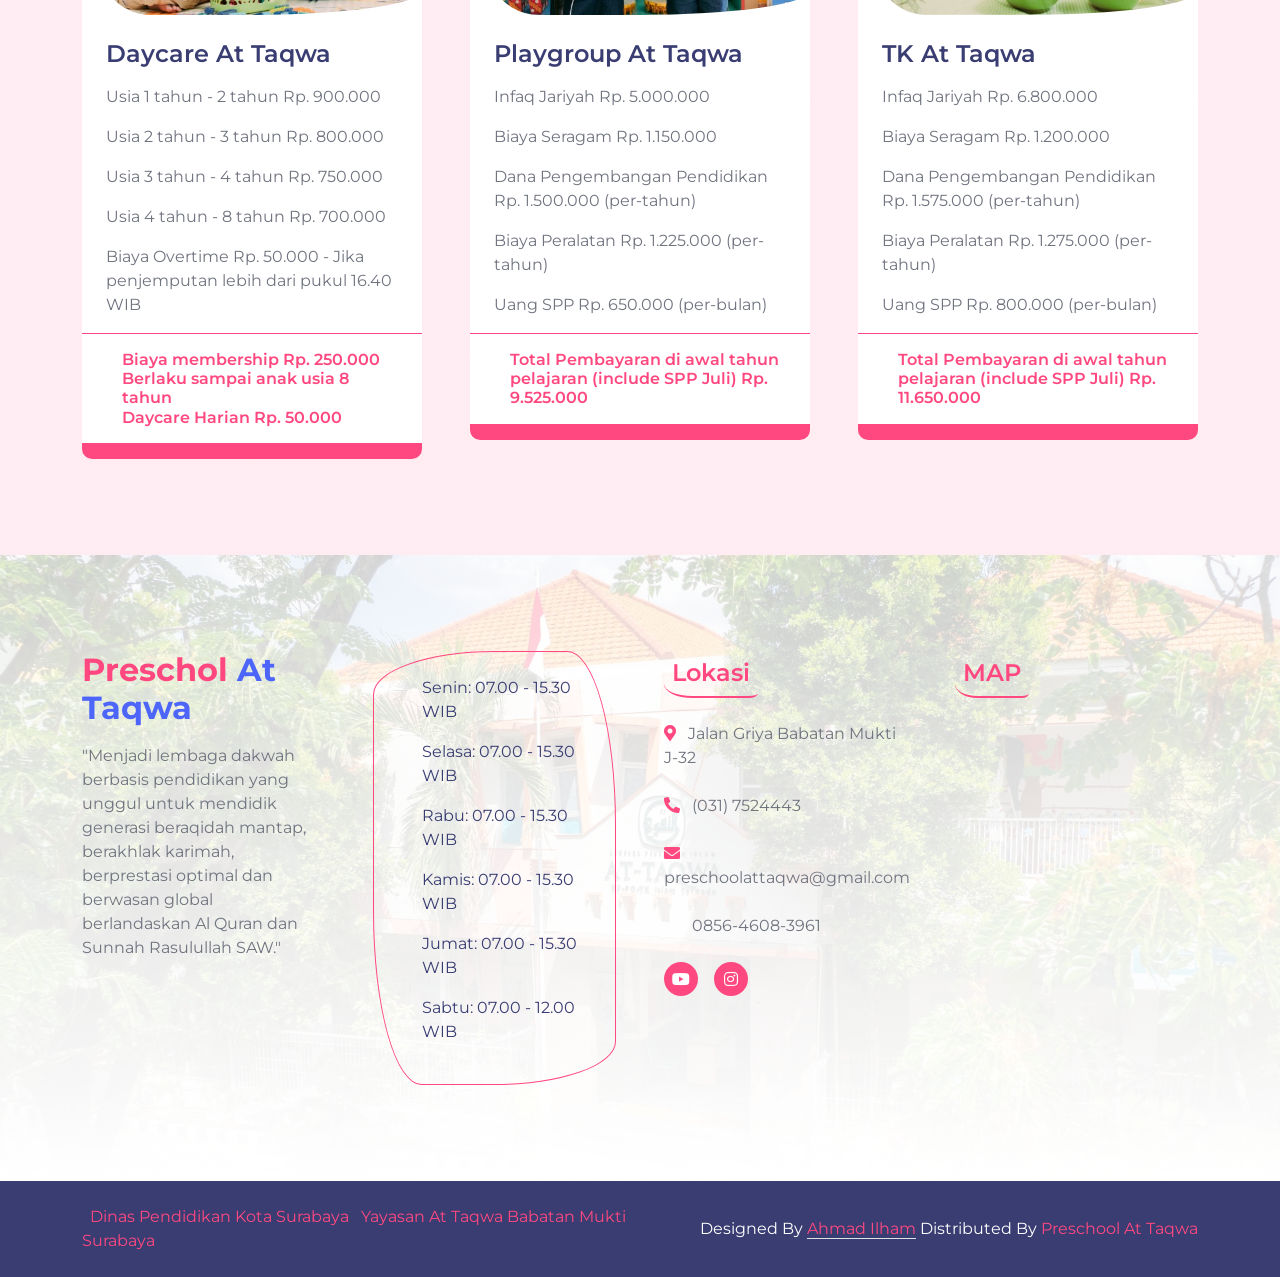
==== commit 143c6cca: "Update index.html" ====
--- a/index.html
+++ b/index.html
@@ -58,7 +58,7 @@
             </div>
             <div class="container px-0">
                 <nav class="navbar navbar-light navbar-expand-xl py-3">
-                    <a href="index.html" class="navbar-brand"><h1 class="text-primary display-6">Preschool<span class="text-secondary"> At Taqwa</span></h1></a>
+                    <a href="index.html" class="navbar-brand"><h1 class="text-primary display-6">Preschool<span class="text-secondary"> At Taqwa 1</span></h1></a>
                     <button class="navbar-toggler py-2 px-3" type="button" data-bs-toggle="collapse" data-bs-target="#navbarCollapse">
                         <span class="fa fa-bars text-primary"></span>
                     </button>
@@ -260,7 +260,7 @@
             <div class="container py-5">
                 <div class="mx-auto text-center wow fadeIn" data-wow-delay="0.1s" style="max-width: 700px;">
                     <h4 class="text-primary mb-4 border-bottom border-primary border-2 d-inline-block p-2 title-border-radius">Biaya Akademik</h4>
-                    <h1 class="mb-5 display-3">Berikut Rincial Biaya Akademik Tiap Jenjang</h1>
+                    <h1 class="mb-5 display-3">Berikut Rincian Biaya Akademik Tiap Jenjang</h1>
                 </div>
                 <div class="row g-5 justify-content-center">
                     <div class="col-md-6 col-lg-6 col-xl-4 wow fadeIn" data-wow-delay="0.1s">
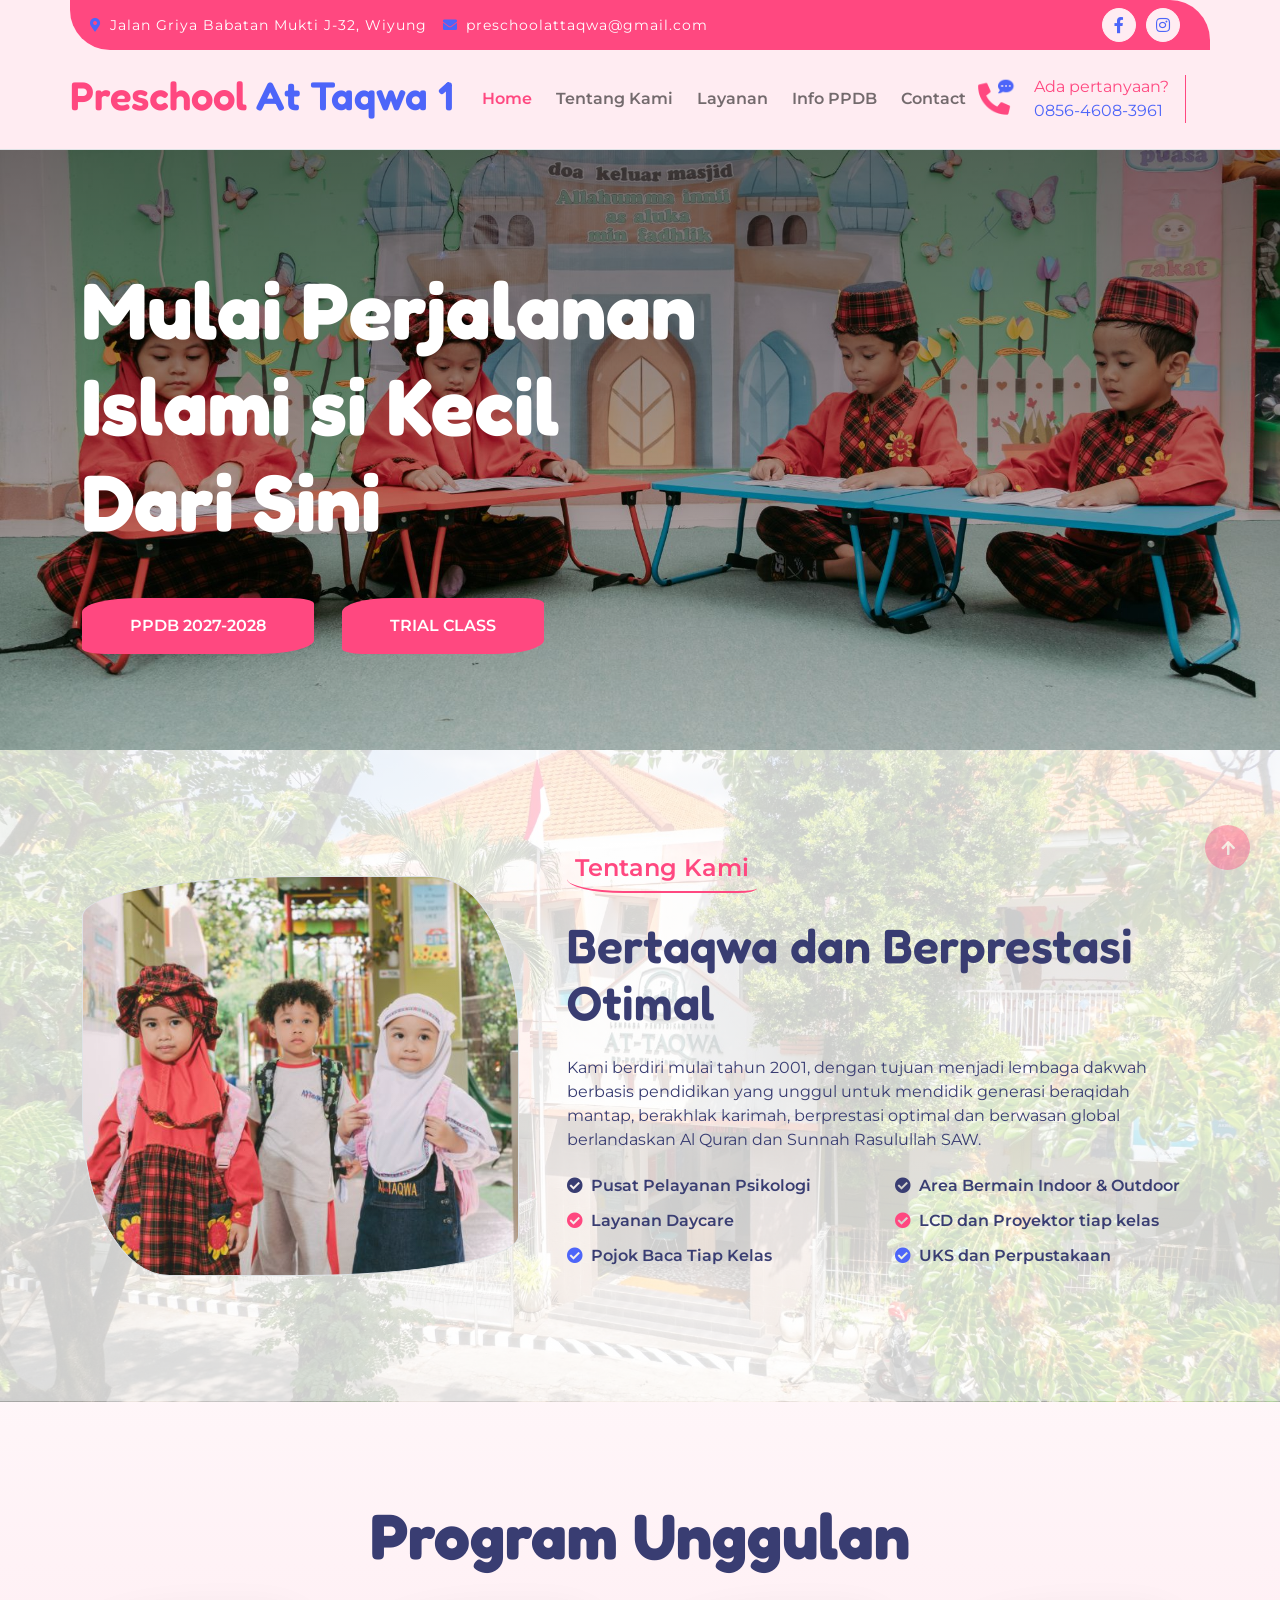
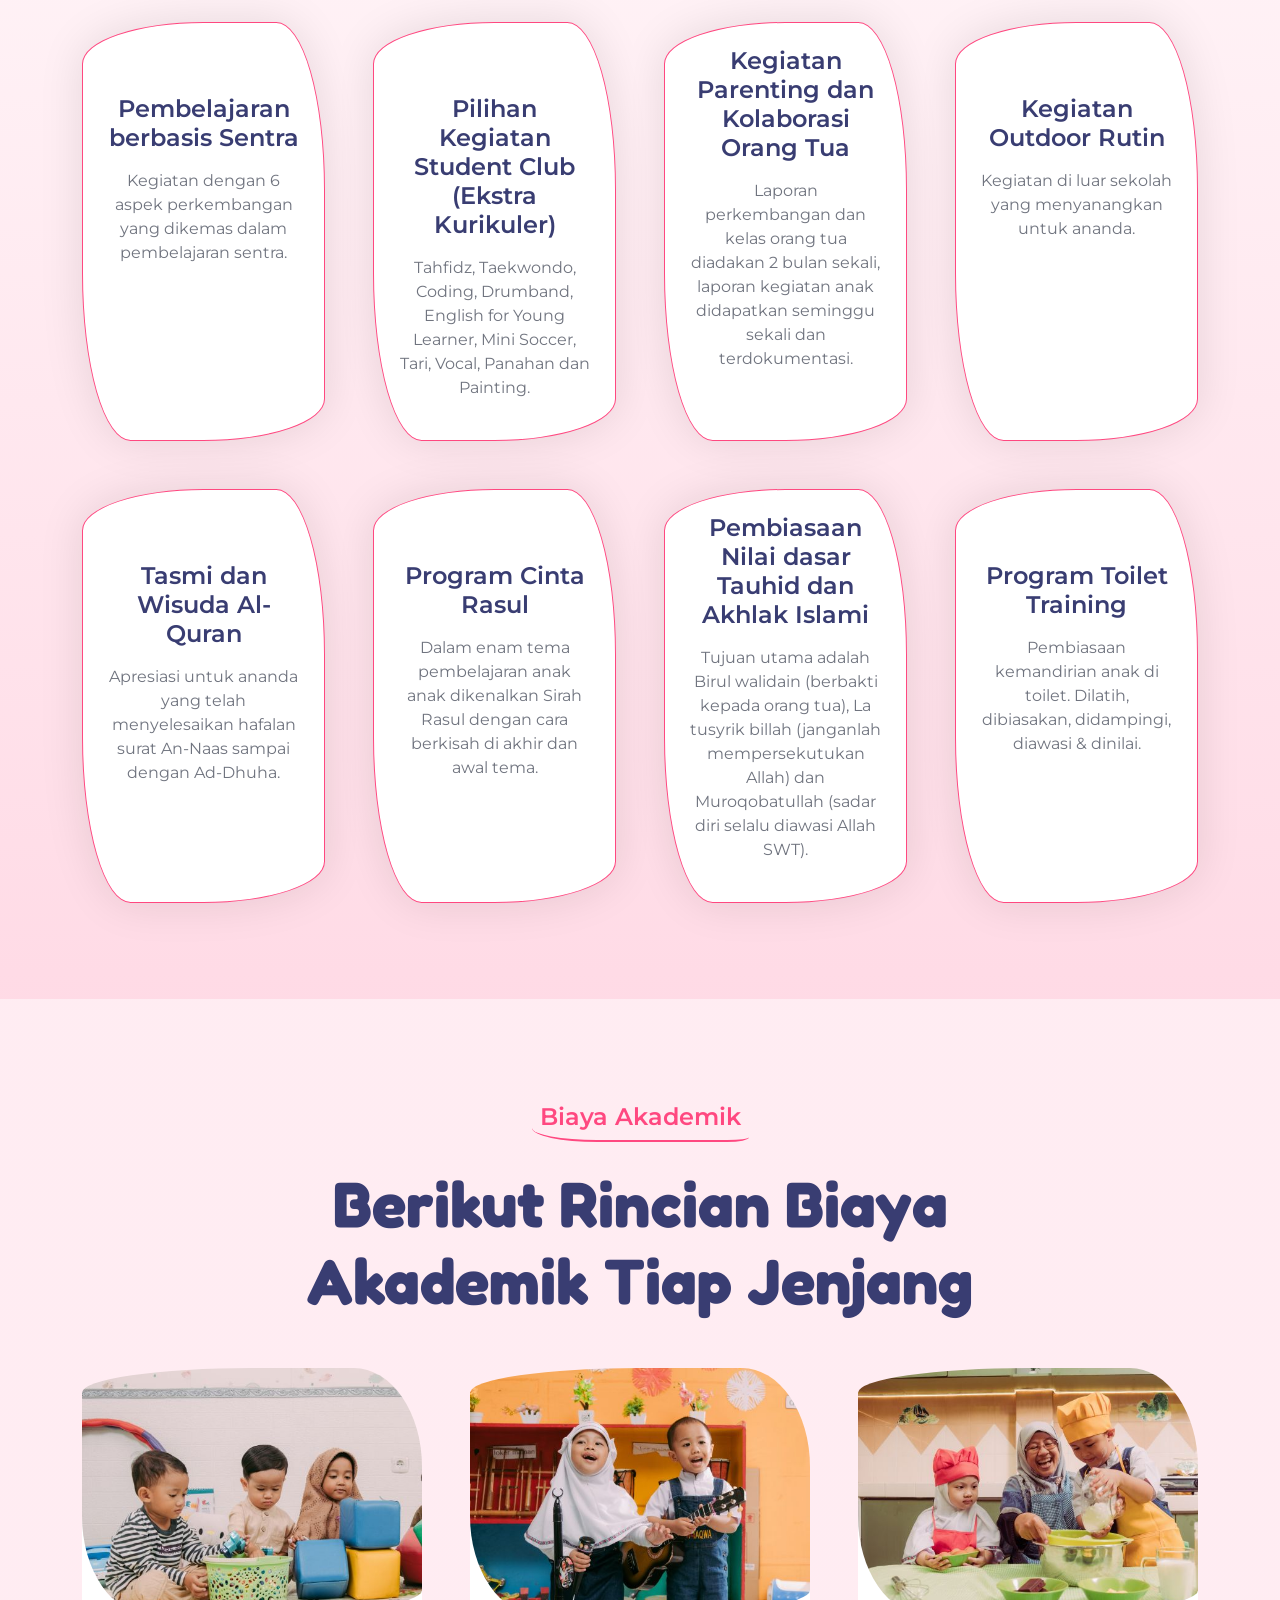
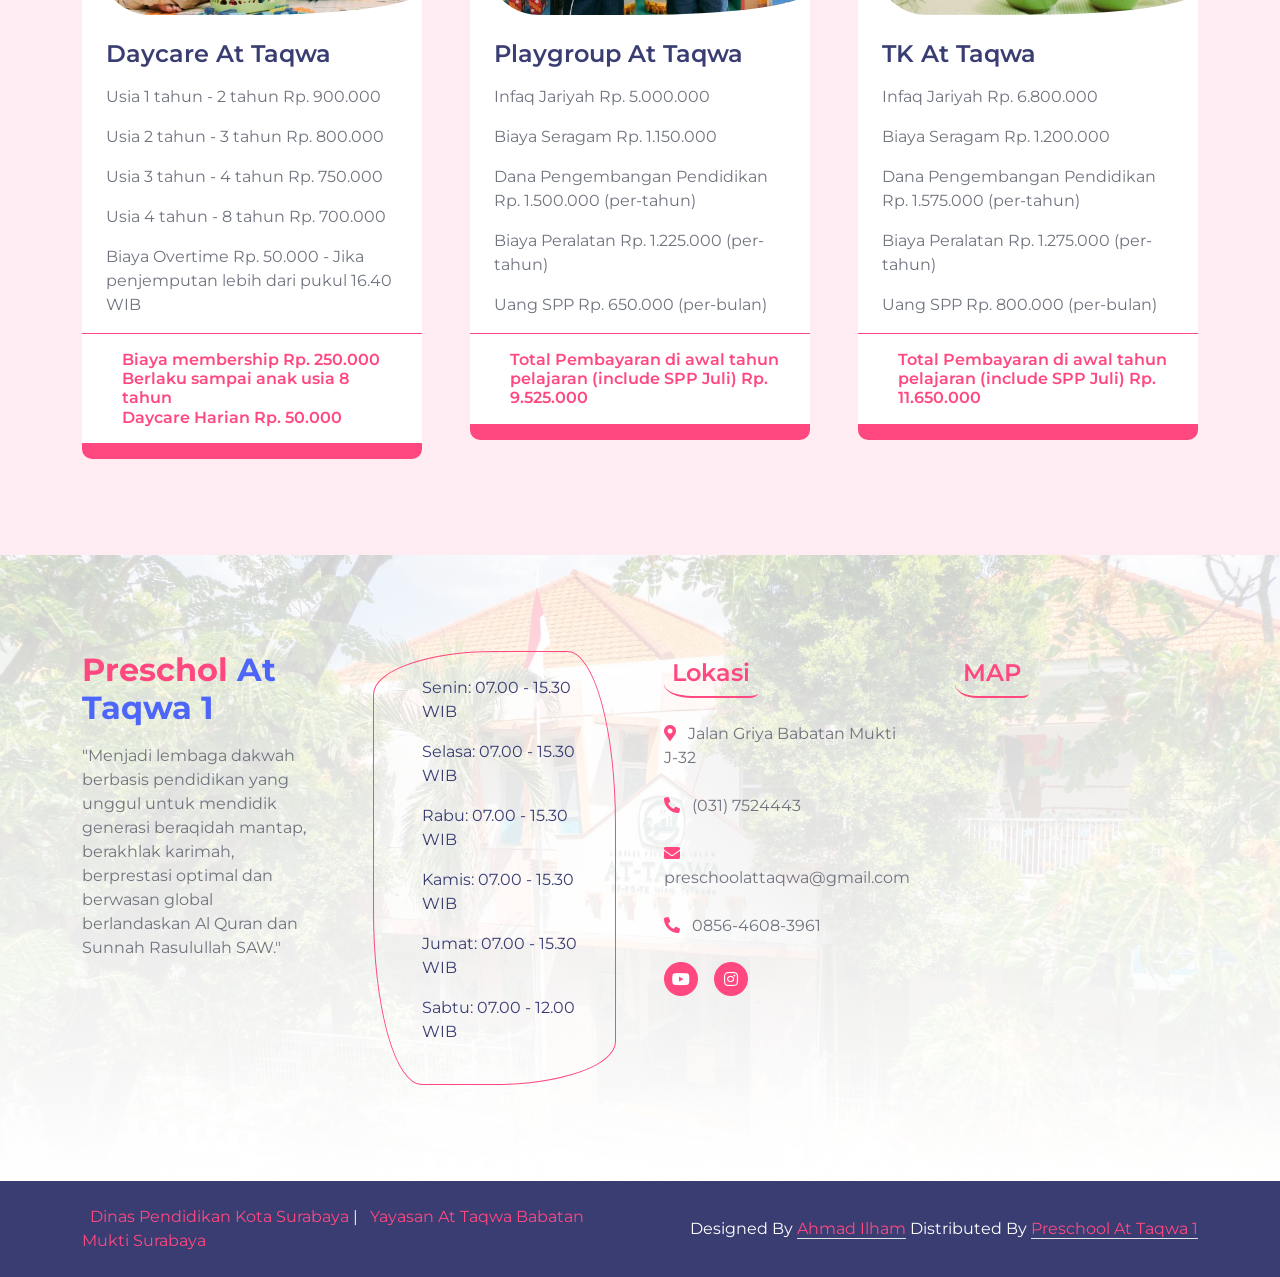
==== commit 3a682f27: "Add files via upload" ====
--- a/index.html
+++ b/index.html
@@ -4,6 +4,7 @@
     <head>
         <meta charset="utf-8">
         <title>Sekolah At Taqwa - Preschool At Taqwa</title>
+        <link rel="icon" href="img/fav.svg" type="image/svg+xml">
         <meta content="width=device-width, initial-scale=1.0" name="viewport">
         <meta content="" name="keywords">
         <meta content="" name="description">
@@ -46,12 +47,12 @@
             <div class="container topbar bg-primary d-none d-lg-block py-2" style="border-radius: 0 40px">
                 <div class="d-flex justify-content-between">
                     <div class="top-info ps-2">
-                        <small class="me-3"><i class="fas fa-map-marker-alt me-2 text-secondary"></i> <a href="#" class="text-white">Jalan Griya Babatan Mukti J-32, Wiyung</a></small>
-                        <small class="me-3"><i class="fas fa-envelope me-2 text-secondary"></i><a href="#" class="text-white">preschoolattaqwa@gmail.com</a></small>
+                        <small class="me-3"><i class="fas fa-map-marker-alt me-2 text-secondary"></i><a  class="text-white">Jalan Griya Babatan Mukti J-32, Wiyung</a></small>
+                        <small class="me-3"><i class="fas fa-envelope me-2 text-secondary"></i><a  class="text-white">preschoolattaqwa@gmail.com</a></small>
                     </div>
                     <div class="top-link pe-2">
-                        <a href="" class="btn btn-light btn-sm-square rounded-circle"><i class="fab fa-facebook-f text-secondary"></i></a>
-						<a href="" class="btn btn-light btn-sm-square rounded-circle"><i class="fab fa-instagram text-secondary"></i></a>
+                        <a href="https://www.facebook.com/attaqwasurabaya/?locale=id_ID" class="btn btn-light btn-sm-square rounded-circle" target="_blank"><i class="fab fa-facebook-f text-secondary"></i></a>
+						<a href="https://www.instagram.com/preschool_attaqwa1/" class="btn btn-light btn-sm-square rounded-circle" target="_blank"><i class="fab fa-instagram text-secondary"></i></a>
                         
                     </div>
                 </div>
@@ -81,7 +82,9 @@
                             </div>
                             <div class="d-flex flex-column pe-3 border-end border-primary">
                                 <span class="text-primary">Ada pertanyaan?</span>
-                                <a href="#"><span class="text-secondary">0856-4608-3961</span></a>
+                                <a href="https://wa.me/6285646083961" target="_blank">
+                                    <span class="text-secondary">0856-4608-3961</span>
+                                </a>
                             </div>
                         </div>
                     </div>
@@ -100,8 +103,8 @@
                     <div class="col-lg-7 col-md-12">
                         <h1 class="mb-3 text-primary"></h1>
                         <h1 class="mb-5 display-1 text-white">Mulai Perjalanan Islami si Kecil Dari Sini</h1>
-                        <a href="" class="btn btn-primary px-4 py-3 px-md-5  me-4 btn-border-radius">Free Trial Class</a>
-                        <a href="" class="btn btn-primary px-4 py-3 px-md-5 btn-border-radius">Pendaftaran Peserta Didik</a>
+                        <a href="https://docs.google.com/forms/d/e/1FAIpQLSemHabTzU0ORj4ZYbzV-u3DpaJAnGkwaNzkR-xFwRiuat_VYw/viewform" class="btn btn-primary px-4 py-3 px-md-5  me-4 btn-border-radius" target="_blank">PPDB 2027-2028</a>
+                        <a href="https://forms.gle/4XSYVCC4zUKa5jcY8" class="btn btn-primary px-4 py-3 px-md-5 btn-border-radius" target="_blank">TRIAL CLASS</a>
                     </div>
                 </div>
             </div>
@@ -189,7 +192,7 @@
                             </div>
                         </div>
                     </div>
-                    <div class="col-md-6 col-lg-6 col-xl-3 wow fadeIn" data-wow-delay="0.1s">
+                    <div class="col-md-6 col-lg-6 col-xl-3 wow fadeIn" data-wow-delay="0.7s">
                         <div class="text-center border-primary border bg-white service-item">
                             <div class="service-content d-flex align-items-center justify-content-center p-4">
                                 <div class="service-content-inner">
@@ -201,7 +204,7 @@
                             </div>
                         </div>
                     </div>
-                    <div class="col-md-6 col-lg-6 col-xl-3 wow fadeIn" data-wow-delay="0.1s">
+                    <div class="col-md-6 col-lg-6 col-xl-3 wow fadeIn" data-wow-delay="0.05s">
                         <div class="text-center border-primary border bg-white service-item">
                             <div class="service-content d-flex align-items-center justify-content-center p-4">
                                 <div class="service-content-inner">
@@ -213,7 +216,7 @@
                             </div>
                         </div>
                     </div>
-                    <div class="col-md-6 col-lg-6 col-xl-3 wow fadeIn" data-wow-delay="0.3s">
+                    <div class="col-md-6 col-lg-6 col-xl-3 wow fadeIn" data-wow-delay="0.2s">
                         <div class="text-center border-primary border bg-white service-item">
                             <div class="service-content d-flex align-items-center justify-content-center p-4">
                                 <div class="service-content-inner">
@@ -225,7 +228,7 @@
                             </div>
                         </div>
                     </div>
-                    <div class="col-md-6 col-lg-6 col-xl-3 wow fadeIn" data-wow-delay="0.5s">
+                    <div class="col-md-6 col-lg-6 col-xl-3 wow fadeIn" data-wow-delay="0.6s">
                         <div class="text-center border-primary border bg-white service-item">
                             <div class="service-content d-flex align-items-center justify-content-center p-4">
                                 <div class="service-content-inner">
@@ -237,7 +240,7 @@
                             </div>
                         </div>
                     </div>
-                    <div class="col-md-6 col-lg-6 col-xl-3 wow fadeIn" data-wow-delay="0.1s">
+                    <div class="col-md-6 col-lg-6 col-xl-3 wow fadeIn" data-wow-delay="0.8s">
                         <div class="text-center border-primary border bg-white service-item">
                             <div class="service-content d-flex align-items-center justify-content-center p-4">
                                 <div class="service-content-inner">
@@ -305,7 +308,7 @@
                             </div>
                             <div class="program-text bg-white px-4 pb-3">
                                 <div class="program-text-inner">
-                                    <a href="#" class="h4">Playgroup At Taqwa</a>
+                                    <a class="h4">Playgroup At Taqwa</a>
                                     <p class="mt-3 mb-0">Infaq Jariyah Rp. 5.000.000</p>
                                     <p class="mt-3 mb-0">Biaya Seragam Rp. 1.150.000</p>
                                     <p class="mt-3 mb-0">Dana Pengembangan Pendidikan Rp. 1.500.000 (per-tahun)</p>
@@ -334,7 +337,7 @@
                             </div>
                             <div class="program-text bg-white px-4 pb-3">
                                 <div class="program-text-inner">
-                                    <a href="#" class="h4">TK At Taqwa</a>
+                                    <a class="h4">TK At Taqwa</a>
                                     <p class="mt-3 mb-0">Infaq Jariyah Rp. 6.800.000</p>
                                     <p class="mt-3 mb-0">Biaya Seragam Rp. 1.200.000</p>
                                     <p class="mt-3 mb-0">Dana Pengembangan Pendidikan Rp. 1.575.000 (per-tahun)</p>
@@ -367,7 +370,7 @@
                 <div class="row g-5">
                     <div class="col-md-6 col-lg-4 col-xl-3">
                         <div class="footer-item">
-                            <h2 class="fw-bold mb-3"><span class="text-primary mb-0">Preschol</span><span class="text-secondary"> At Taqwa</span></h2>
+                            <h2 class="fw-bold mb-3"><span class="text-primary mb-0">Preschol</span><span class="text-secondary"> At Taqwa 1</span></h2>
                             <p class="mb-4">"Menjadi lembaga dakwah berbasis pendidikan yang unggul untuk mendidik generasi beraqidah mantap, berakhlak karimah, berprestasi optimal dan berwasan global berlandaskan Al Quran dan Sunnah Rasulullah SAW."</p>
                             
                         </div>
@@ -389,13 +392,13 @@
                         <div class="footer-item">
                             <h4 class="text-primary mb-4 border-bottom border-primary border-2 d-inline-block p-2 title-border-radius">Lokasi</h4>
                             <div class="d-flex flex-column align-items-start">
-                                <a href="" class="text-body mb-4"><i class="fa fa-map-marker-alt text-primary me-2"></i> Jalan Griya Babatan Mukti J-32</a>
-                                <a href="" class="text-start rounded-0 text-body mb-4"><i class="fa fa-phone-alt text-primary me-2"></i> (031) 7524443</a>
-                                <a href="" class="text-start rounded-0 text-body mb-4"><i class="fas fa-envelope text-primary me-2"></i> preschoolattaqwa@gmail.com</a>
-                                <a href="" class="text-start rounded-0 text-body mb-4"><i class="fa fa-whatsapp text-primary me-2"></i> 0856-4608-3961</a>
+                                <a class="text-body mb-4"><i class="fa fa-map-marker-alt text-primary me-2"></i> Jalan Griya Babatan Mukti J-32</a>
+                                <a class="text-start rounded-0 text-body mb-4"><i class="fa fa-phone-alt text-primary me-2"></i> (031) 7524443</a>
+                                <a class="text-start rounded-0 text-body mb-4"><i class="fas fa-envelope text-primary me-2"></i> preschoolattaqwa@gmail.com</a>
+                                <a href="https://wa.me/6285646083961" class="text-start rounded-0 text-body mb-4" target="_blank"><i class="fa fa-phone-alt text-primary me-2" ></i> 0856-4608-3961</a>
                                 <div class="footer-icon d-flex">
-                                    <a class="btn btn-primary btn-sm-square me-3 rounded-circle text-white" href=""><i class="fab fa-youtube"></i></a>
-                                    <a href="#" class="btn btn-primary btn-sm-square me-3 rounded-circle text-white"><i class="fab fa-instagram"></i></a>
+                                    <a class="btn btn-primary btn-sm-square me-3 rounded-circle text-white" href="https://www.youtube.com/@preschoolat-taqwasurabaya6304" target="_blank"><i class="fab fa-youtube"></i></a>
+                                    <a href="https://www.instagram.com/preschool_attaqwa1/" class="btn btn-primary btn-sm-square me-3 rounded-circle text-white" target="_blank"><i class="fab fa-instagram"></i></a>
                                     
                                 </div>
                             </div>
@@ -404,7 +407,7 @@
                     <div class="col-md-6 col-lg-4 col-xl-3">
                         <div class="footer-item">
                             <h4 class="text-primary mb-4 border-bottom border-primary border-2 d-inline-block p-2 title-border-radius">MAP</h4>
-                            <iframe src="https://www.google.com/maps/embed?pb=!1m18!1m12!1m3!1d3622.417305851162!2d112.67695669999999!3d-7.3146115!2m3!1f0!2f0!3f0!3m2!1i1024!2i768!4f13.1!3m3!1m2!1s0x2dd7fcf999112289%3A0xc86314e7d0952e02!2sPreschool%20At%20-%20Taqwa!5e1!3m2!1sen!2sid!4v1788403075643!5m2!1sen!2sid" width="300" height="300" style="border:0;" allowfullscreen="yes" loading="lazy" referrerpolicy="strict-origin-when-cross-origin"></iframe>
+                            <iframe src="https://www.google.com/maps/embed?pb=!1m18!1m12!1m3!1d3622.417305851162!2d112.67695669999999!3d-7.3146115!2m3!1f0!2f0!3f0!3m2!1i1024!2i768!4f13.1!3m3!1m2!1s0x2dd7fcf999112289%3A0xc86314e7d0952e02!2sPreschool%20At%20-%20Taqwa!5e1!3m2!1sen!2sid!4v1788403075643!5m2!1sen!2sid" width="300" height="300" style="border:0;" allowfullscreen="yes" loading="lazy" referrerpolicy="strict-origin-when-cross-origin" target="_blank"></iframe>
 
                             </div>
                         </div>
@@ -420,14 +423,14 @@
             <div class="container">
                 <div class="row">
                     <div class="col-md-6 text-center text-md-start mb-3 mb-md-0">
-                        <span class="text-light"><a href="#"><i class="fas fa-flag-indonesia text-light me-2"></i>Dinas Pendidikan Kota Surabaya</a></span>
-                        <span class="text-light"><a href="#"><i class="fas fa-flag-indonesia text-light me-2"></i>Yayasan At Taqwa Babatan Mukti Surabaya</a></span>
+                        <span class="text-light"><a href="https://dispendik.surabaya.go.id/" target="_blank"><i class="fas fa-flag-indonesia text-light me-2"></i>Dinas Pendidikan Kota Surabaya</a></span> <a "-" class="text-light">|</a>
+                        <span class="text-light"><a href="https://attaqwasby.com/" target="_blank"><i class="fas fa-flag-indonesia text-light me-2"></i>Yayasan At Taqwa Babatan Mukti Surabaya</a></span>
                     </div>
                     <div class="col-md-6 my-auto text-center text-md-end text-white">
                         <!--/*** This template is free as long as you keep the below author’s credit link/attribution link/backlink. ***/-->
                         <!--/*** If you'd like to use the template without the below author’s credit link/attribution link/backlink, ***/-->
                         <!--/*** you can purchase the Credit Removal License from "https://htmlcodex.com/credit-removal". ***/-->
-                        Designed By <a class="border-bottom" href="">Ahmad Ilham</a> Distributed By <a clas="border-bottom" href="">Preschool At Taqwa</a>
+                        Designed By <a class="border-bottom" href="https://wa.me/6281553777307" target="_blank">Ahmad Ilham</a> Distributed By <a class="border-bottom" href="https://wa.me/6285646083961" target="_blank">Preschool At Taqwa 1</a>
                     </div>
                 </div>
             </div>
@@ -452,4 +455,4 @@
     <script src="js/main.js"></script>
     </body>
 
-</html>
+</html>
--- a/css/style.css
+++ b/css/style.css
@@ -249,6 +249,17 @@
     border-radius: 10px;
 }
 
+.video1 {
+    position: relative;
+    height: 100%;
+    min-height: 400px;
+    background: linear-gradient(rgba(255, 255, 255, 0.1), rgba(255, 255, 255, 0.1)), url(../img/about-2.jpg);
+    background-position: center center;
+    background-repeat: no-repeat;
+    background-size: cover;
+    border-radius: 10px;
+}
+
 .video .btn-play {
     position: absolute;
     z-index: 3;
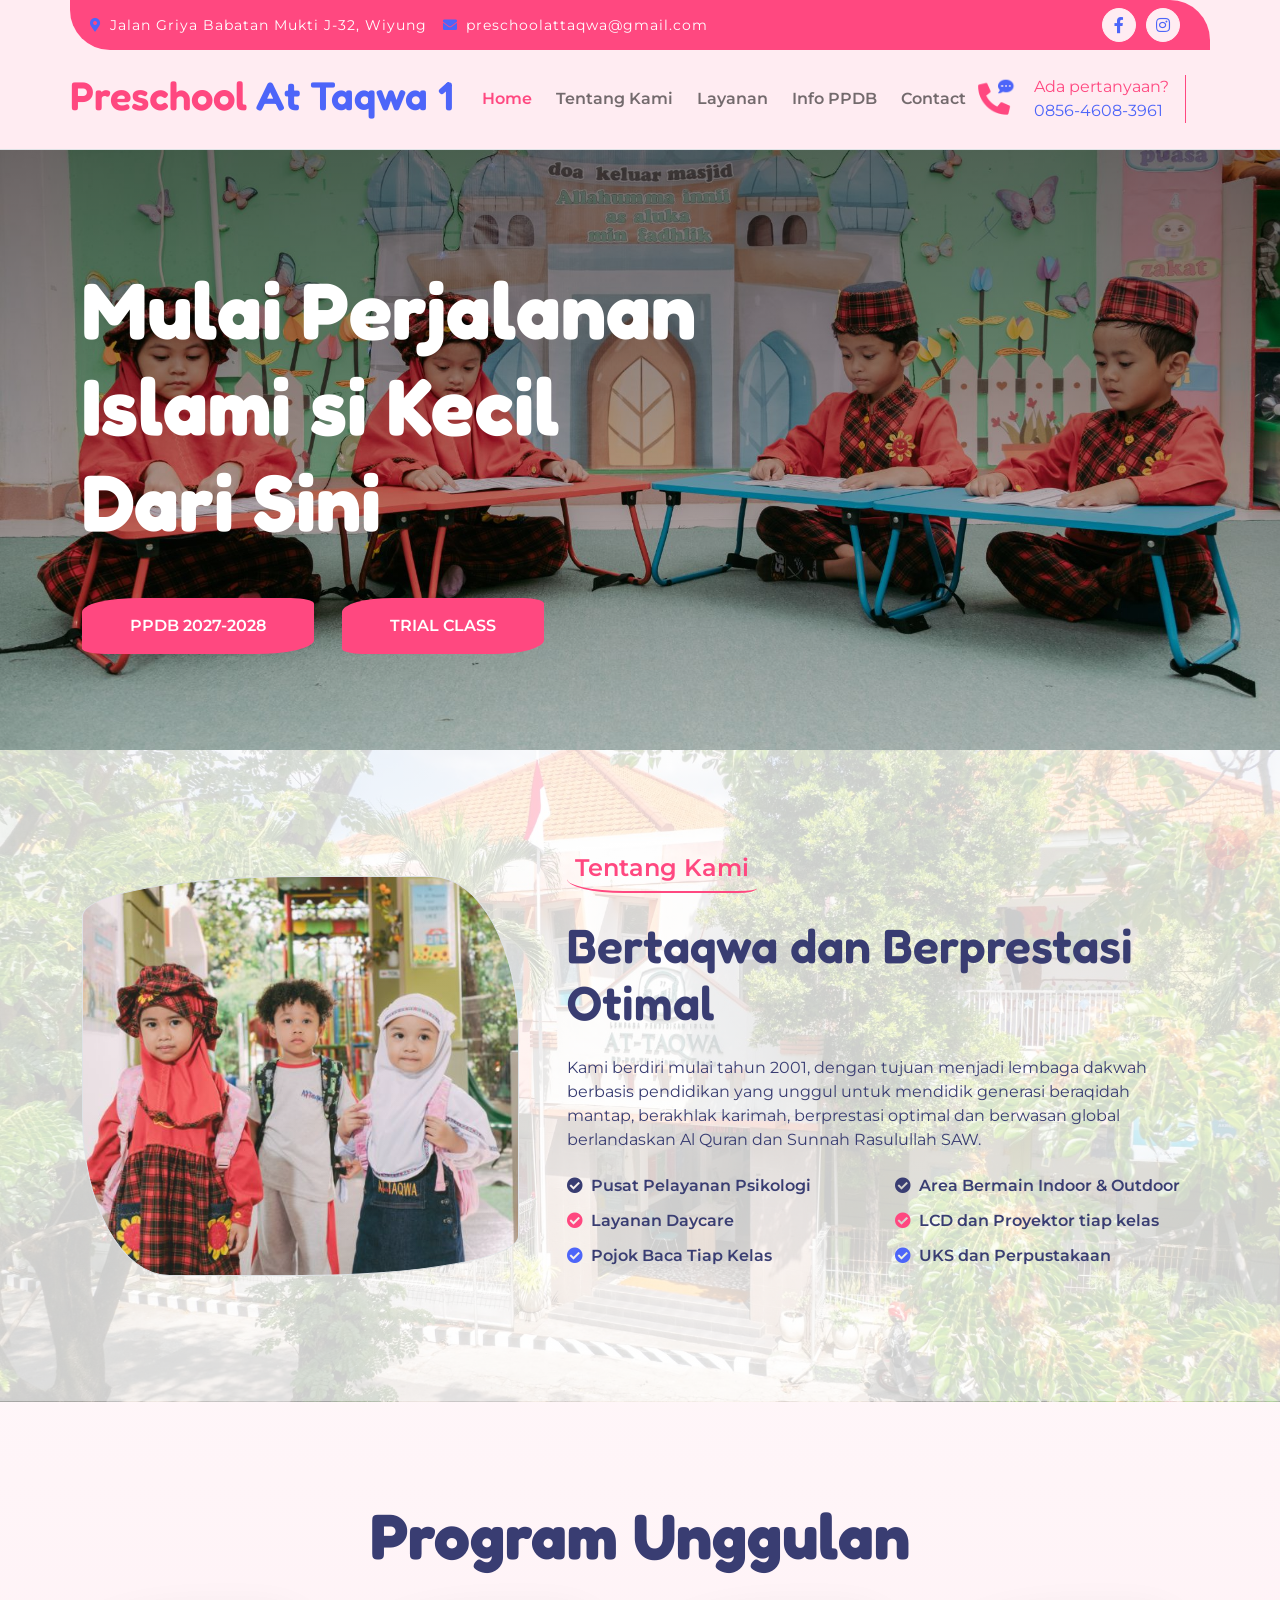
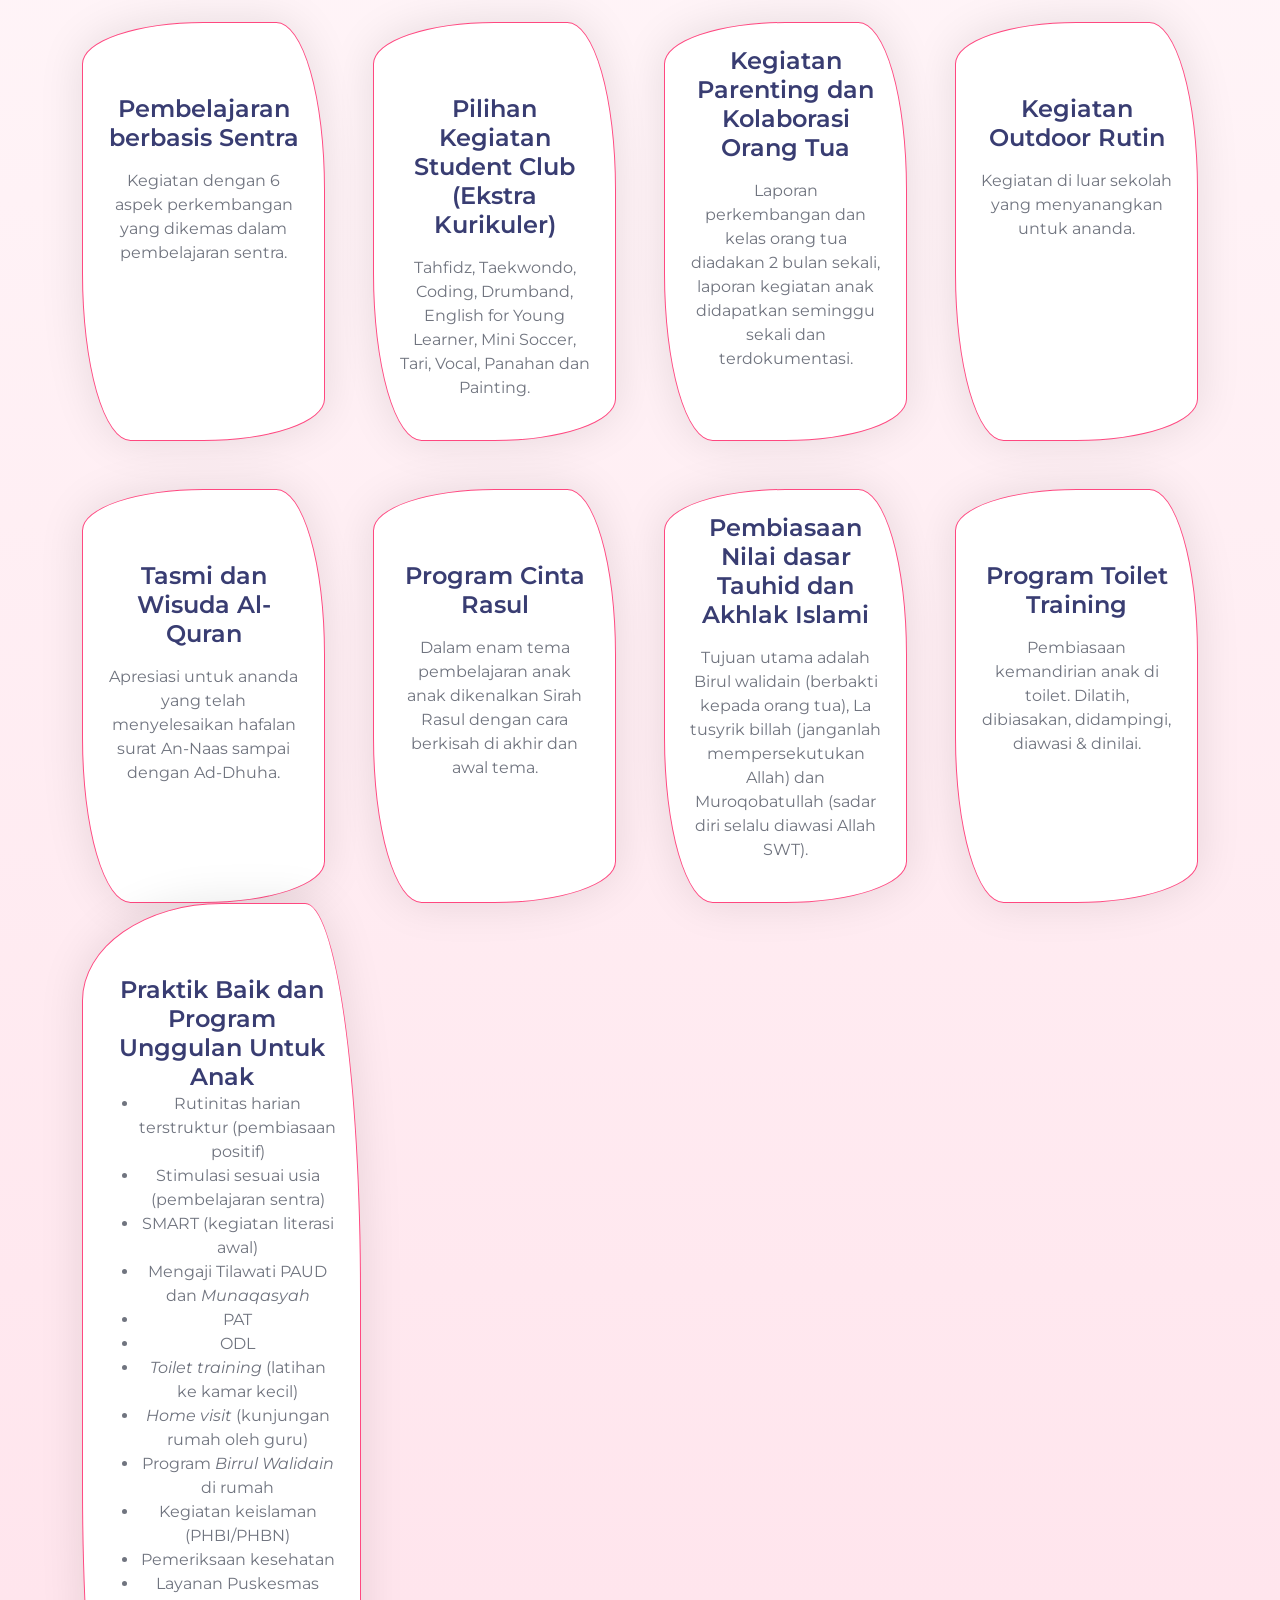
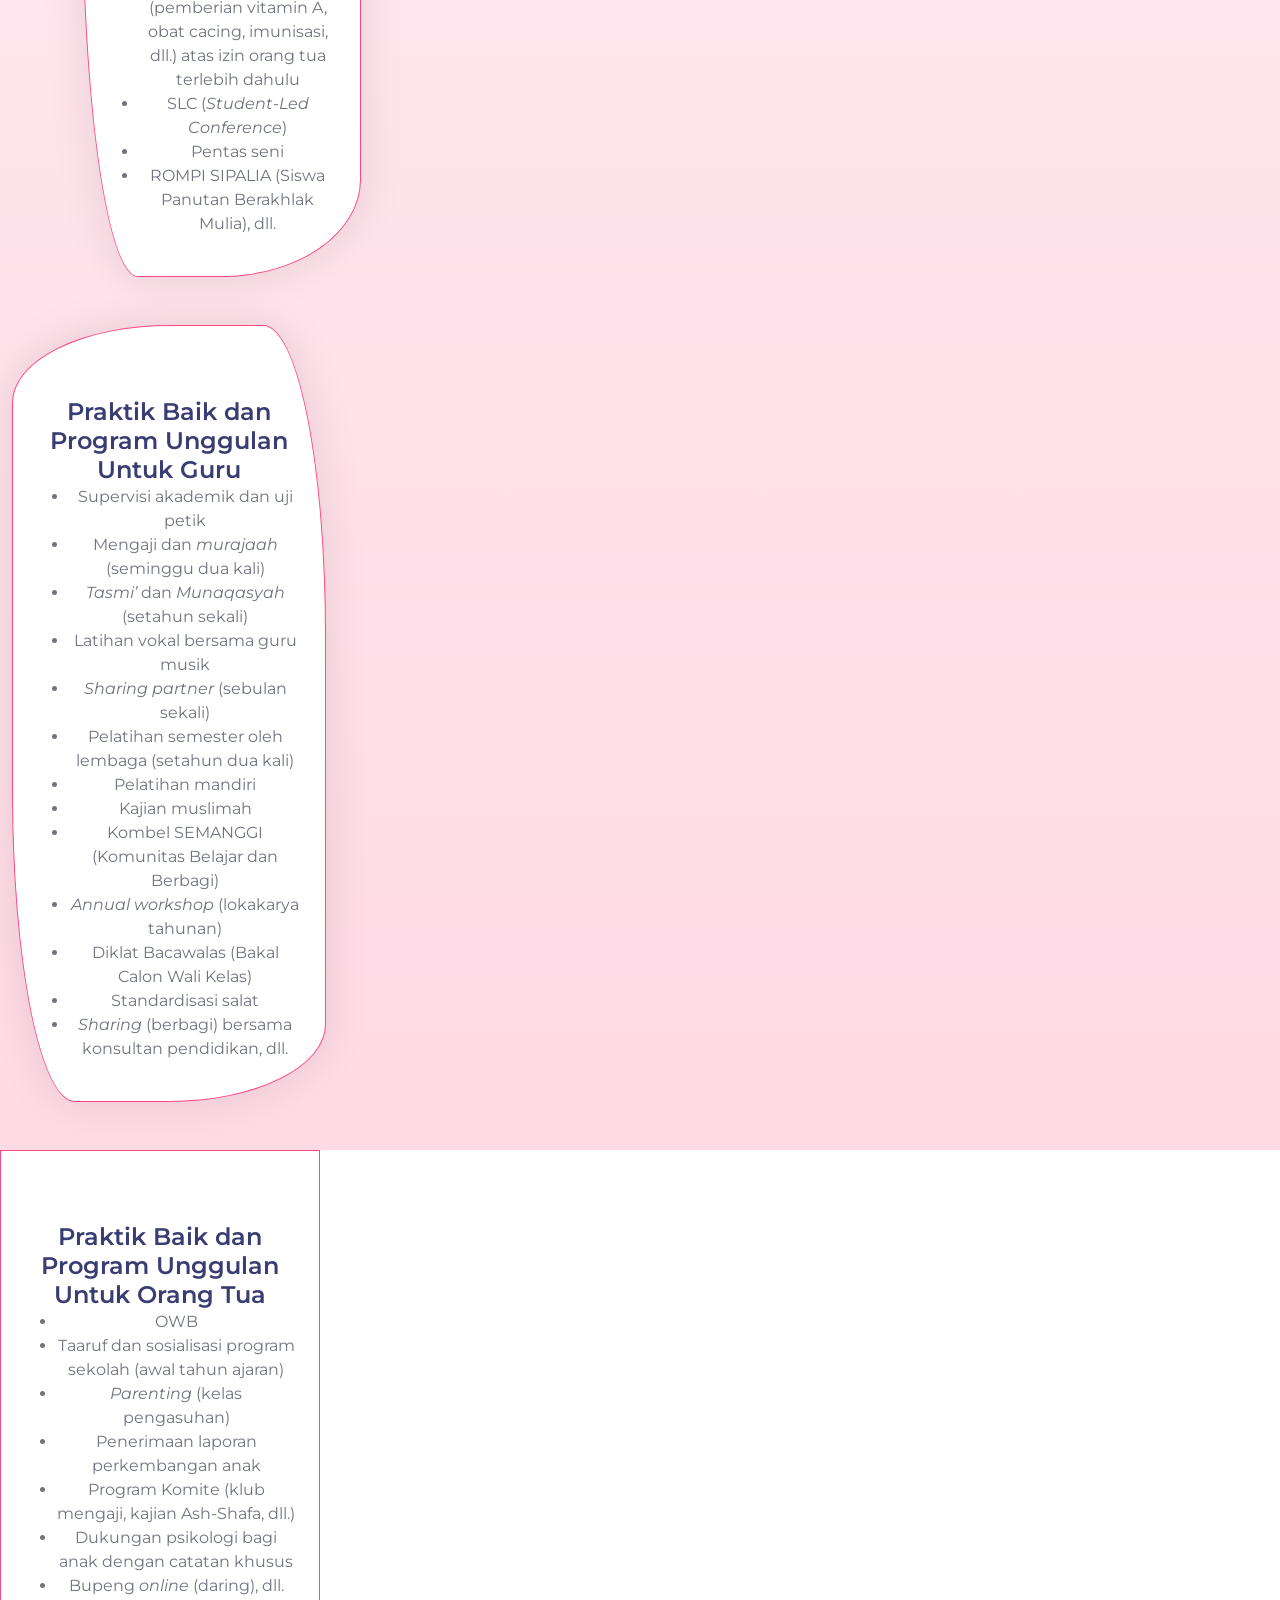
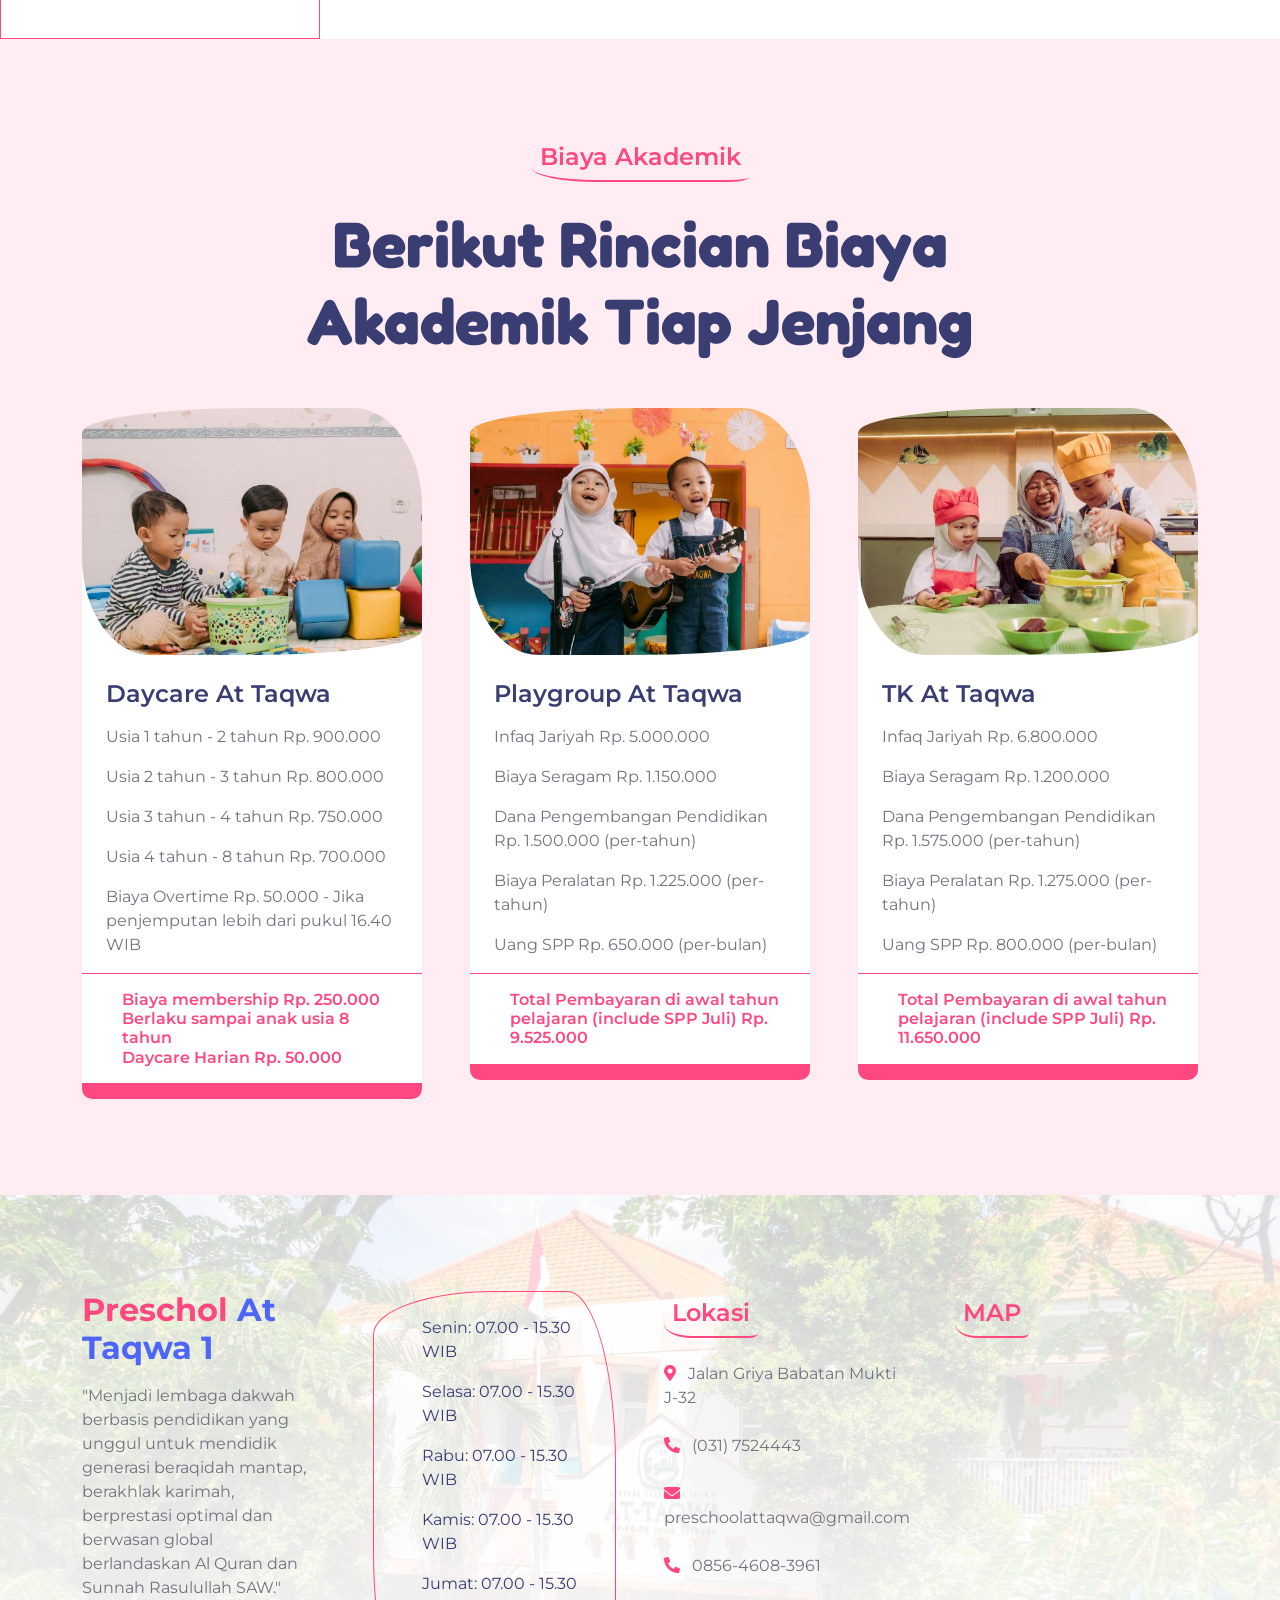
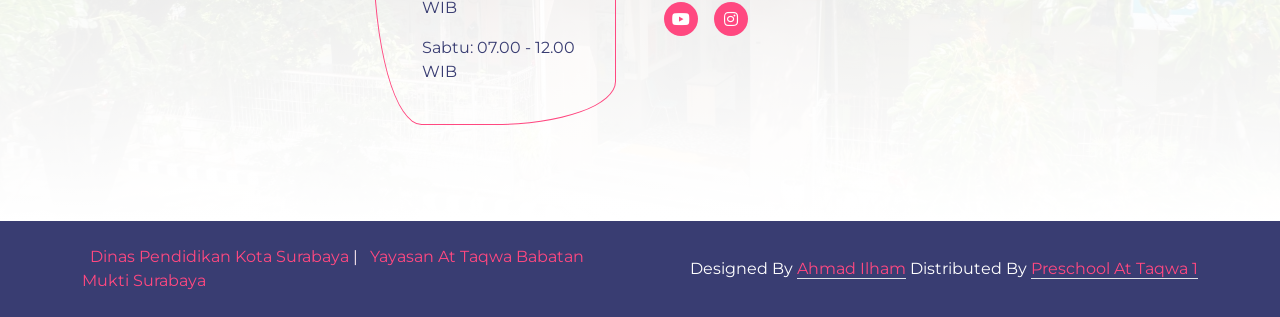
==== commit c54217fa: "Update index.html" ====
--- a/index.html
+++ b/index.html
@@ -253,6 +253,85 @@
                         </div>
                     </div>
                 </div>
+				<div class="col-md-6 col-lg-6 col-xl-3 wow fadeIn" data-wow-delay="0.8s">
+                        <div class="text-center border-primary border bg-white service-item">
+                            <div class="service-content d-flex align-items-center justify-content-center p-4">
+                                <div class="service-content-inner">
+                                    <div class="p-4"><i class=""></i></div>
+                                    <a class="h4">Praktik Baik dan Program Unggulan Untuk Anak</a>
+                                    <ul>
+      <li>Rutinitas harian terstruktur (pembiasaan positif)</li>
+      <li>Stimulasi sesuai usia (pembelajaran sentra)</li>
+      <li>SMART (kegiatan literasi awal)</li>
+      <li>Mengaji Tilawati PAUD dan <em>Munaqasyah</em></li>
+      <li>PAT</li>
+      <li>ODL</li>
+      <li><em>Toilet training</em> (latihan ke kamar kecil)</li>
+      <li><em>Home visit</em> (kunjungan rumah oleh guru)</li>
+      <li>Program <em>Birrul Walidain</em> di rumah</li>
+      <li>Kegiatan keislaman (PHBI/PHBN)</li>
+      <li>Pemeriksaan kesehatan</li>
+      <li>Layanan Puskesmas (pemberian vitamin A, obat cacing, imunisasi, dll.) atas izin orang tua terlebih dahulu</li>
+      <li>SLC (<em>Student-Led Conference</em>)</li>
+      <li>Pentas seni</li>
+      <li>ROMPI SIPALIA (Siswa Panutan Berakhlak Mulia), dll.</li>
+    </ul>
+                                   
+                                </div>
+                            </div>
+                        </div>
+                    </div>
+                </div>
+			<div class="col-md-6 col-lg-6 col-xl-3 wow fadeIn" data-wow-delay="0.8s">
+                        <div class="text-center border-primary border bg-white service-item">
+                            <div class="service-content d-flex align-items-center justify-content-center p-4">
+                                <div class="service-content-inner">
+                                    <div class="p-4"><i class=""></i></div>
+                                    <a class="h4">Praktik Baik dan Program Unggulan Untuk Guru</a>
+                                    <ul>
+      <li>Supervisi akademik dan uji petik</li>
+      <li>Mengaji dan <em>murajaah</em> (seminggu dua kali)</li>
+      <li><em>Tasmi’</em> dan <em>Munaqasyah</em> (setahun sekali)</li>
+      <li>Latihan vokal bersama guru musik</li>
+      <li><em>Sharing partner</em> (sebulan sekali)</li>
+      <li>Pelatihan semester oleh lembaga (setahun dua kali)</li>
+      <li>Pelatihan mandiri</li>
+      <li>Kajian muslimah</li>
+      <li>Kombel SEMANGGI (Komunitas Belajar dan Berbagi)</li>
+      <li><em>Annual workshop</em> (lokakarya tahunan)</li>
+      <li>Diklat Bacawalas (Bakal Calon Wali Kelas)</li>
+      <li>Standardisasi salat</li>
+      <li><em>Sharing</em> (berbagi) bersama konsultan pendidikan, dll.</li>
+    </ul>
+                                </div>
+                            </div>
+                        </div>
+                    </div>
+                </div>
+
+		<div class="col-md-6 col-lg-6 col-xl-3 wow fadeIn" data-wow-delay="0.8s">
+                        <div class="text-center border-primary border bg-white service-item">
+                            <div class="service-content d-flex align-items-center justify-content-center p-4">
+                                <div class="service-content-inner">
+                                    <div class="p-4"><i class=""></i></div>
+                                    <a class="h4">Praktik Baik dan Program Unggulan Untuk Orang Tua</a>
+                                    <ul>
+      <li>OWB</li>
+      <li>Taaruf dan sosialisasi program sekolah (awal tahun ajaran)</li>
+      <li><em>Parenting</em> (kelas pengasuhan)</li>
+      <li>Penerimaan laporan perkembangan anak</li>
+      <li>Program Komite (klub mengaji, kajian Ash-Shafa, dll.)</li>
+      <li>Dukungan psikologi bagi anak dengan catatan khusus</li>
+      <li>Bupeng <em>online</em> (daring), dll.</li>
+    </ul>
+                                   
+                                </div>
+                            </div>
+                        </div>
+                    </div>
+                </div>
+
+			
             </div>
         </div>
         <!-- Service End -->
@@ -455,4 +534,4 @@
     <script src="js/main.js"></script>
     </body>
 
-</html>+</html>
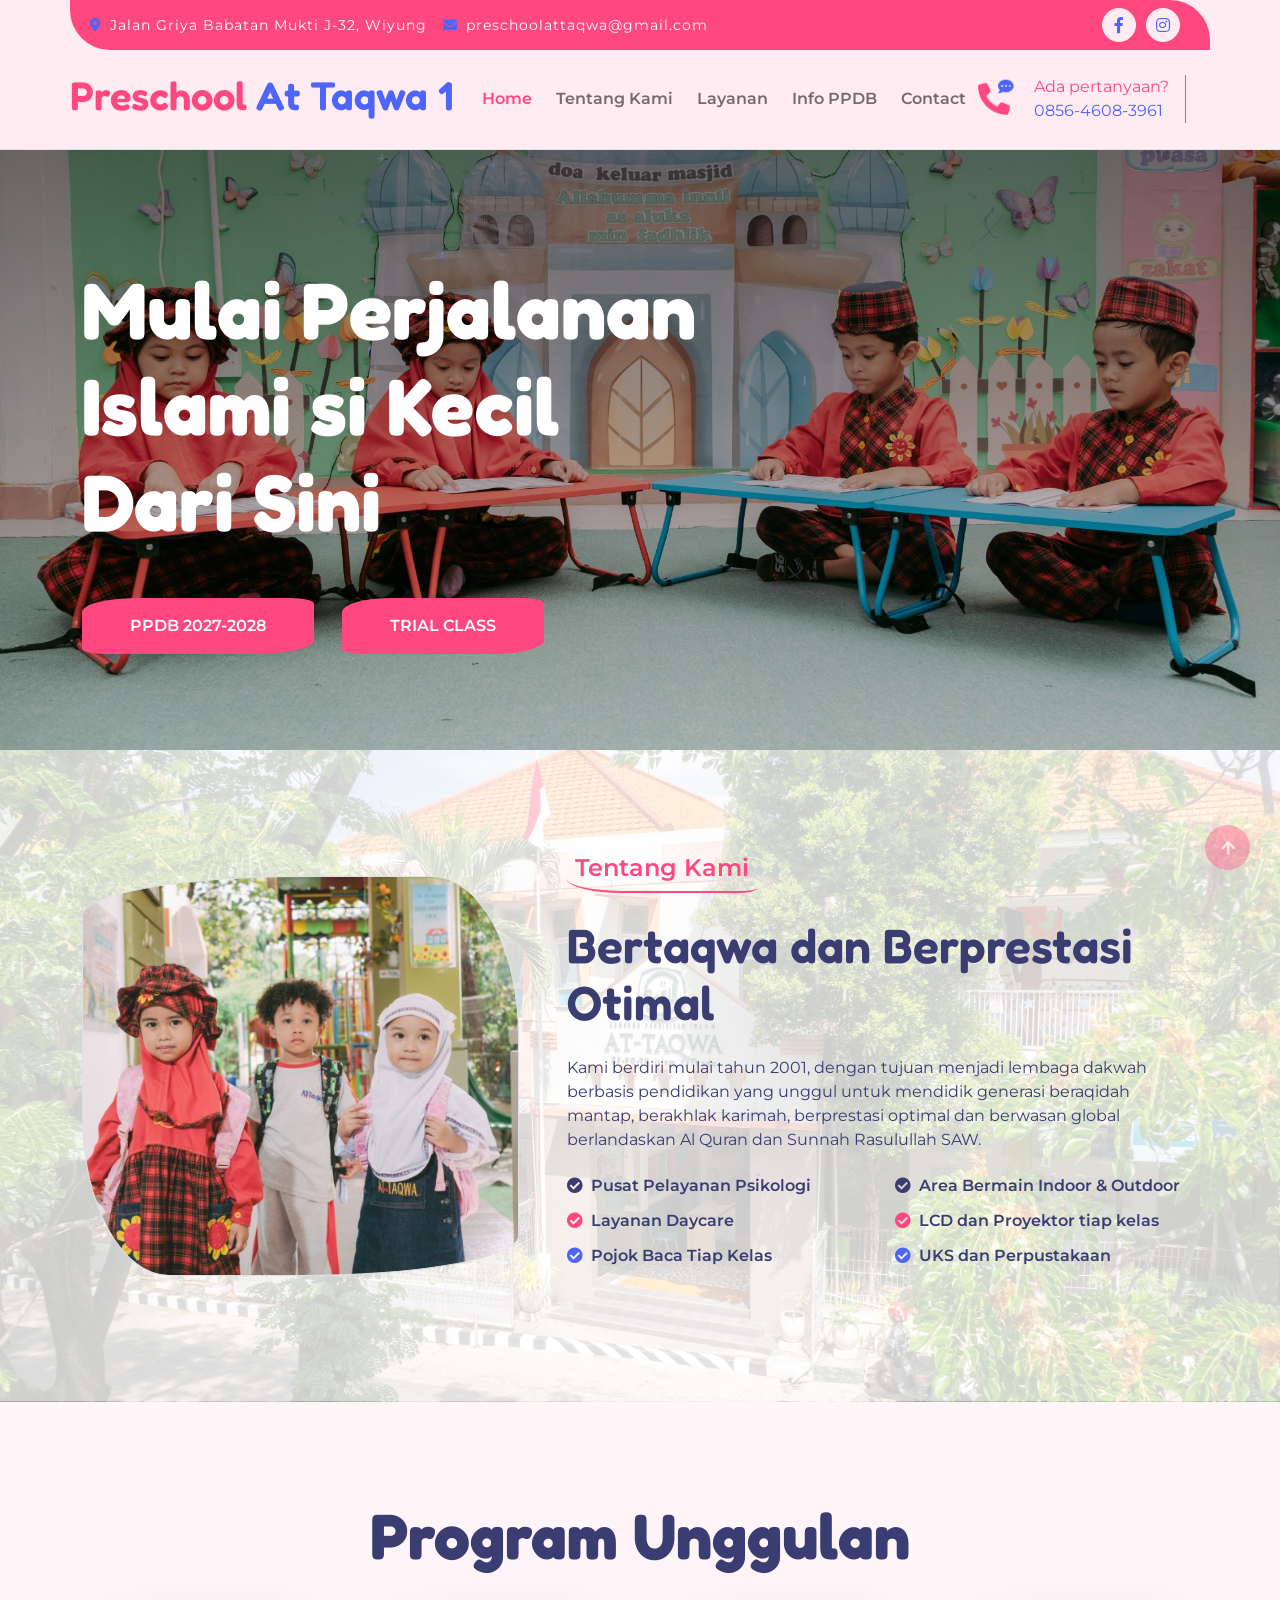
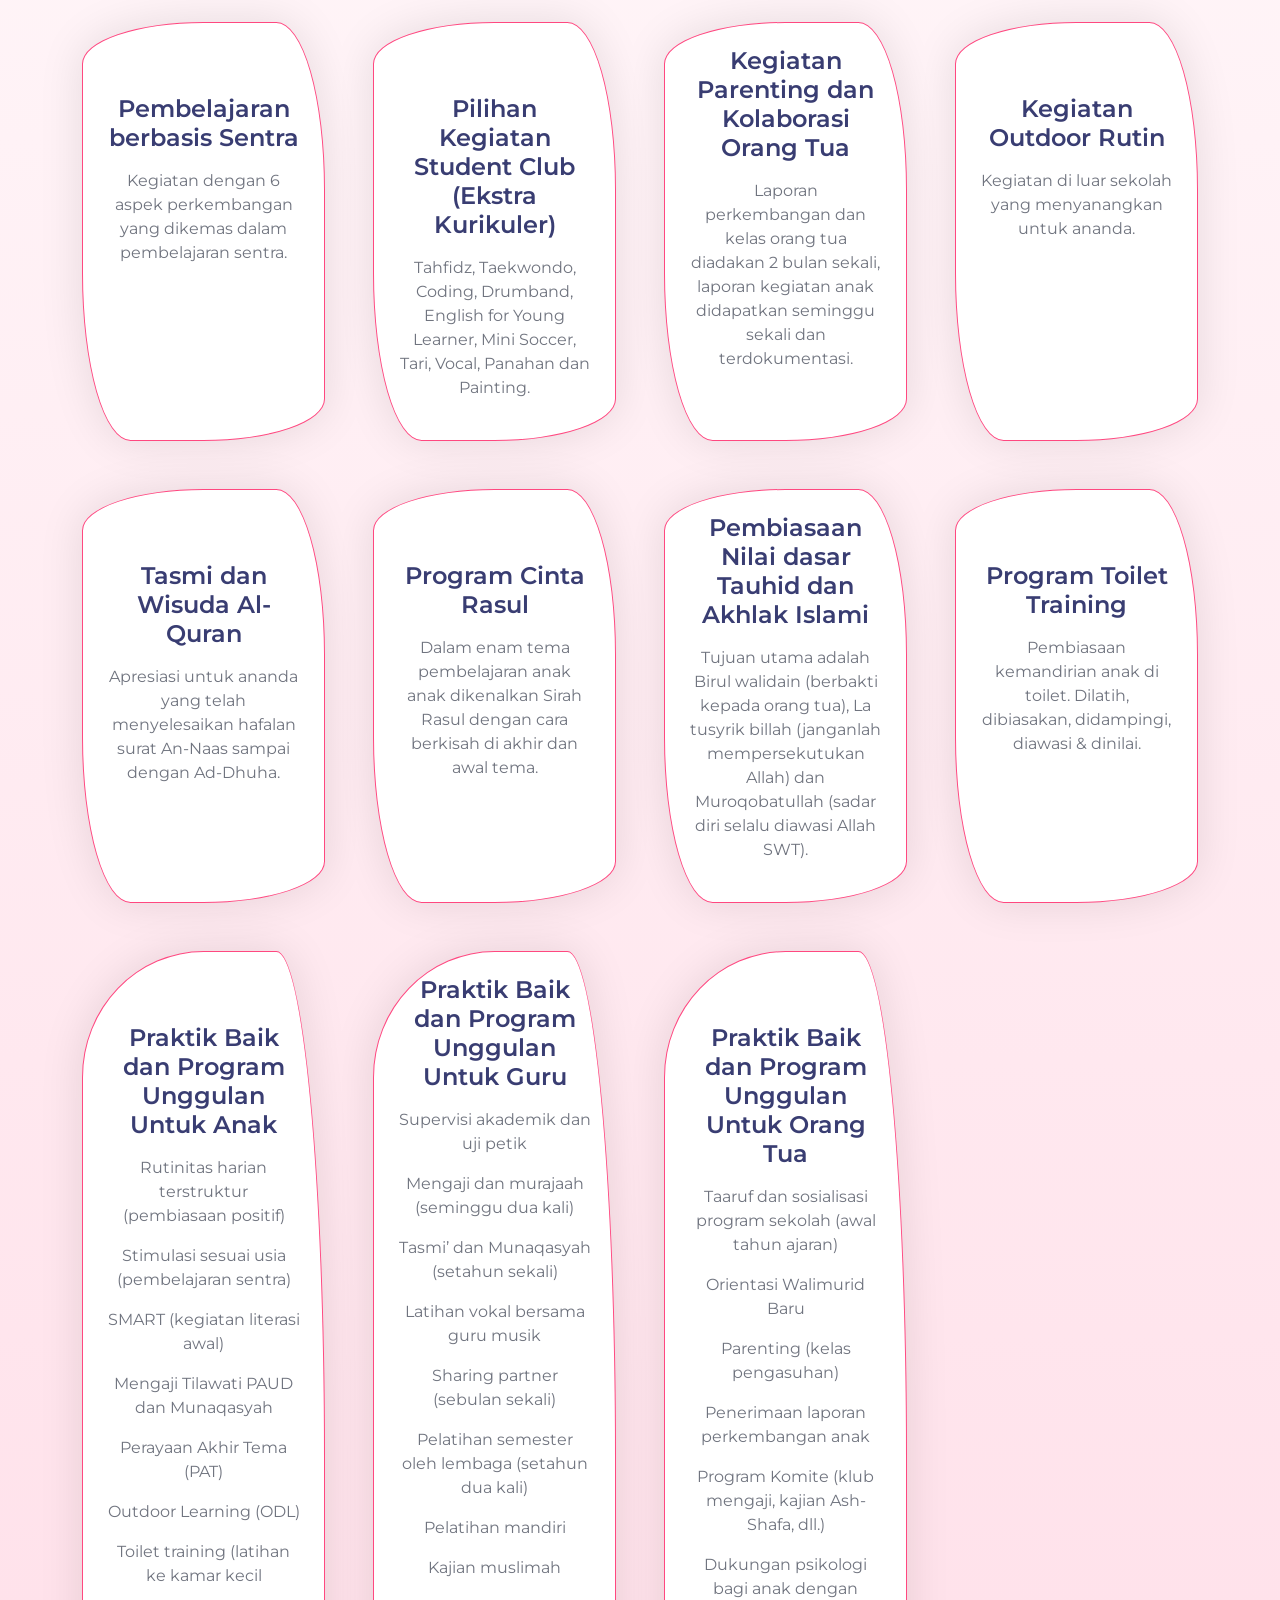
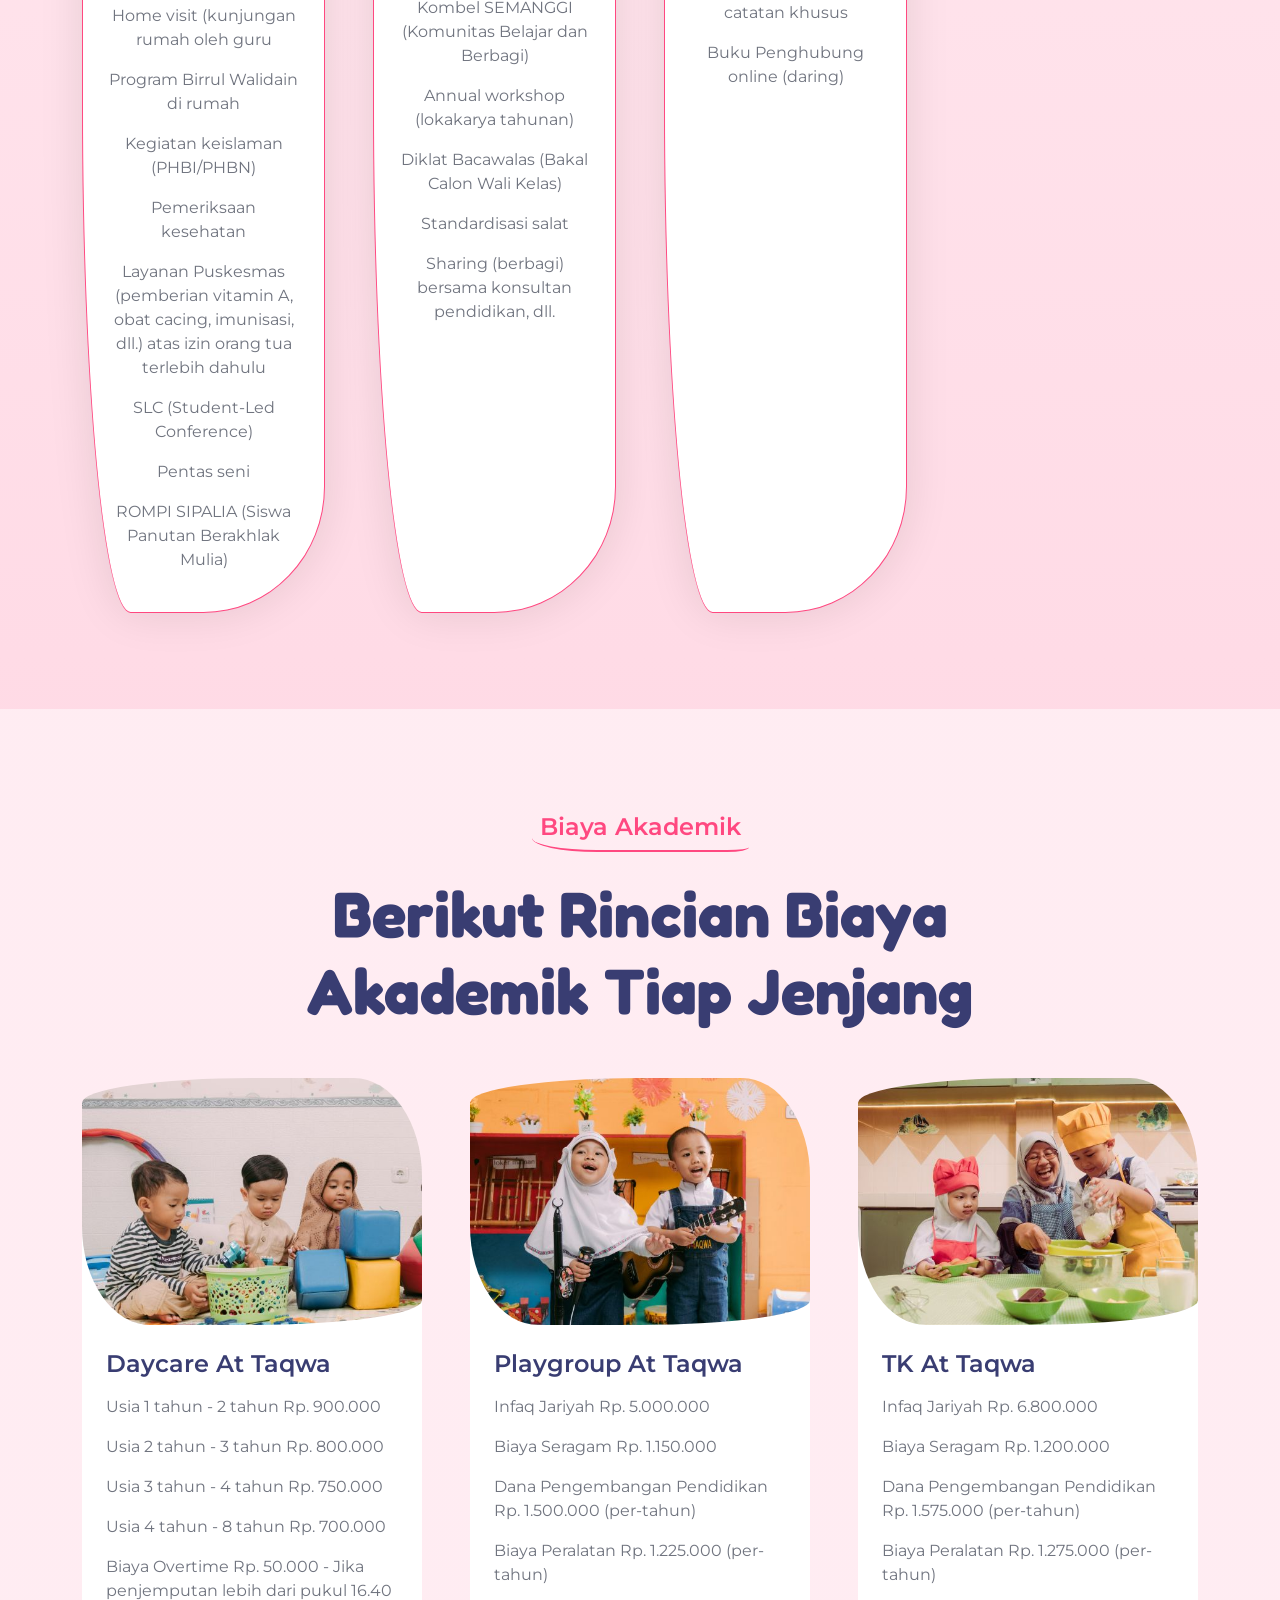
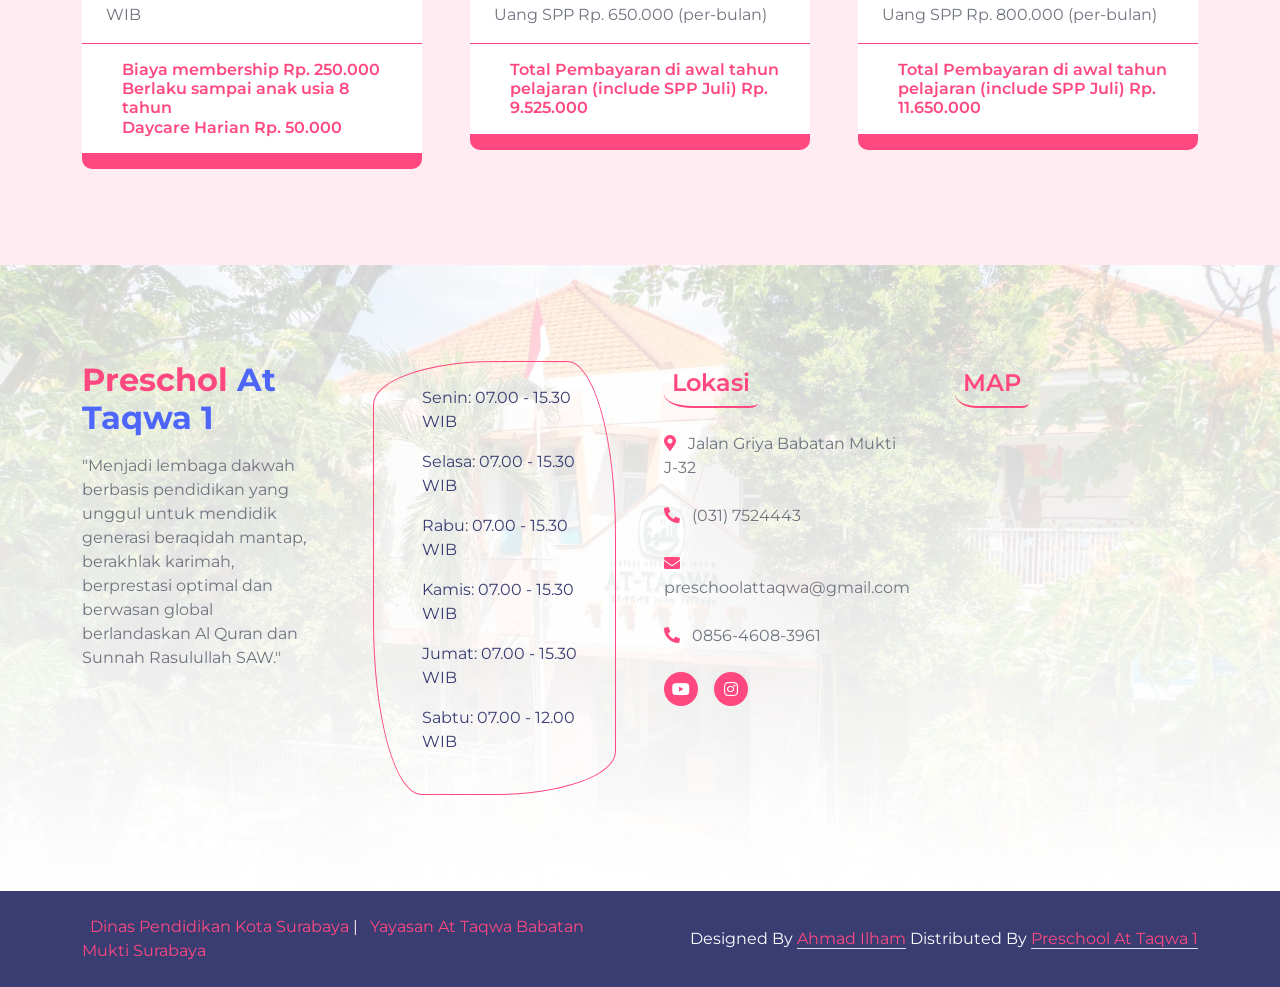
==== commit 9b8d9cf9: "Update index.html" ====
--- a/index.html
+++ b/index.html
@@ -252,86 +252,80 @@
                             </div>
                         </div>
                     </div>
-                </div>
-				<div class="col-md-6 col-lg-6 col-xl-3 wow fadeIn" data-wow-delay="0.8s">
+
+					<div class="col-md-6 col-lg-6 col-xl-3 wow fadeIn" data-wow-delay="0.2s">
                         <div class="text-center border-primary border bg-white service-item">
                             <div class="service-content d-flex align-items-center justify-content-center p-4">
                                 <div class="service-content-inner">
                                     <div class="p-4"><i class=""></i></div>
                                     <a class="h4">Praktik Baik dan Program Unggulan Untuk Anak</a>
-                                    <ul>
-      <li>Rutinitas harian terstruktur (pembiasaan positif)</li>
-      <li>Stimulasi sesuai usia (pembelajaran sentra)</li>
-      <li>SMART (kegiatan literasi awal)</li>
-      <li>Mengaji Tilawati PAUD dan <em>Munaqasyah</em></li>
-      <li>PAT</li>
-      <li>ODL</li>
-      <li><em>Toilet training</em> (latihan ke kamar kecil)</li>
-      <li><em>Home visit</em> (kunjungan rumah oleh guru)</li>
-      <li>Program <em>Birrul Walidain</em> di rumah</li>
-      <li>Kegiatan keislaman (PHBI/PHBN)</li>
-      <li>Pemeriksaan kesehatan</li>
-      <li>Layanan Puskesmas (pemberian vitamin A, obat cacing, imunisasi, dll.) atas izin orang tua terlebih dahulu</li>
-      <li>SLC (<em>Student-Led Conference</em>)</li>
-      <li>Pentas seni</li>
-      <li>ROMPI SIPALIA (Siswa Panutan Berakhlak Mulia), dll.</li>
-    </ul>
-                                   
-                                </div>
-                            </div>
-                        </div>
-                    </div>
-                </div>
-			<div class="col-md-6 col-lg-6 col-xl-3 wow fadeIn" data-wow-delay="0.8s">
-                        <div class="text-center border-primary border bg-white service-item">
-                            <div class="service-content d-flex align-items-center justify-content-center p-4">
-                                <div class="service-content-inner">
-                                    <div class="p-4"><i class=""></i></div>
-                                    <a class="h4">Praktik Baik dan Program Unggulan Untuk Guru</a>
-                                    <ul>
-      <li>Supervisi akademik dan uji petik</li>
-      <li>Mengaji dan <em>murajaah</em> (seminggu dua kali)</li>
-      <li><em>Tasmi’</em> dan <em>Munaqasyah</em> (setahun sekali)</li>
-      <li>Latihan vokal bersama guru musik</li>
-      <li><em>Sharing partner</em> (sebulan sekali)</li>
-      <li>Pelatihan semester oleh lembaga (setahun dua kali)</li>
-      <li>Pelatihan mandiri</li>
-      <li>Kajian muslimah</li>
-      <li>Kombel SEMANGGI (Komunitas Belajar dan Berbagi)</li>
-      <li><em>Annual workshop</em> (lokakarya tahunan)</li>
-      <li>Diklat Bacawalas (Bakal Calon Wali Kelas)</li>
-      <li>Standardisasi salat</li>
-      <li><em>Sharing</em> (berbagi) bersama konsultan pendidikan, dll.</li>
-    </ul>
-                                </div>
-                            </div>
-                        </div>
-                    </div>
-                </div>
-
-		<div class="col-md-6 col-lg-6 col-xl-3 wow fadeIn" data-wow-delay="0.8s">
+                                    <p class="my-3">Rutinitas harian terstruktur (pembiasaan positif)</p>
+									<p class="my-3">Stimulasi sesuai usia (pembelajaran sentra)</p>
+									<p class="my-3">SMART (kegiatan literasi awal)</p>
+									<p class="my-3">Mengaji Tilawati PAUD dan Munaqasyah</p>
+									<p class="my-3">Perayaan Akhir Tema (PAT)</p>
+									<p class="my-3">Outdoor Learning (ODL)</p>
+									<p class="my-3">Toilet training (latihan ke kamar kecil</p>
+									<p class="my-3">Home visit (kunjungan rumah oleh guru</p>
+									<p class="my-3">Program Birrul Walidain di rumah</p>
+									<p class="my-3">Kegiatan keislaman (PHBI/PHBN)</p>
+									<p class="my-3">Pemeriksaan kesehatan</p>
+									<p class="my-3">Layanan Puskesmas (pemberian vitamin A, obat cacing, imunisasi, dll.) atas izin orang tua terlebih dahulu</p>
+									<p class="my-3">SLC (Student-Led Conference)</p>
+									<p class="my-3">Pentas seni</p>
+									<p class="my-3">ROMPI SIPALIA (Siswa Panutan Berakhlak Mulia)</p>
+                                   
+                                </div>
+                            </div>
+                        </div>
+                    </div>
+                    <div class="col-md-6 col-lg-6 col-xl-3 wow fadeIn" data-wow-delay="0.6s">
+                        <div class="text-center border-primary border bg-white service-item">
+                            <div class="service-content d-flex align-items-center justify-content-center p-4">
+                                <div class="service-content-inner">
+                                   
+                                    <a class="h4">Praktik Baik dan Program Unggulan Untuk Guru </a>
+                                    <p class="my-3">Supervisi akademik dan uji petik</p>
+									<p class="my-3">Mengaji dan murajaah (seminggu dua kali)</p>
+									<p class="my-3">Tasmi’ dan Munaqasyah (setahun sekali)</p>
+									<p class="my-3">Latihan vokal bersama guru musik</p>
+									<p class="my-3">Sharing partner (sebulan sekali)</p>
+									<p class="my-3">Pelatihan semester oleh lembaga (setahun dua kali)</p>
+									<p class="my-3">Pelatihan mandiri</p>
+									<p class="my-3">Kajian muslimah</p>
+									<p class="my-3">Kombel SEMANGGI (Komunitas Belajar dan Berbagi)</p>
+									<p class="my-3">Annual workshop (lokakarya tahunan)</p>
+									<p class="my-3">Diklat Bacawalas (Bakal Calon Wali Kelas)</p>
+									<p class="my-3">Standardisasi salat</p>
+									<p class="my-3">Sharing (berbagi) bersama konsultan pendidikan, dll.</p>
+                                    
+                                </div>
+                            </div>
+                        </div>
+                    </div>
+                    <div class="col-md-6 col-lg-6 col-xl-3 wow fadeIn" data-wow-delay="0.8s">
                         <div class="text-center border-primary border bg-white service-item">
                             <div class="service-content d-flex align-items-center justify-content-center p-4">
                                 <div class="service-content-inner">
                                     <div class="p-4"><i class=""></i></div>
                                     <a class="h4">Praktik Baik dan Program Unggulan Untuk Orang Tua</a>
-                                    <ul>
-      <li>OWB</li>
-      <li>Taaruf dan sosialisasi program sekolah (awal tahun ajaran)</li>
-      <li><em>Parenting</em> (kelas pengasuhan)</li>
-      <li>Penerimaan laporan perkembangan anak</li>
-      <li>Program Komite (klub mengaji, kajian Ash-Shafa, dll.)</li>
-      <li>Dukungan psikologi bagi anak dengan catatan khusus</li>
-      <li>Bupeng <em>online</em> (daring), dll.</li>
-    </ul>
-                                   
-                                </div>
-                            </div>
-                        </div>
-                    </div>
-                </div>
-
-			
+                                    <p class="my-3">Taaruf dan sosialisasi program sekolah (awal tahun ajaran)</p>
+									  <p class="my-3">Orientasi Walimurid Baru</p>
+									  <p class="my-3">Parenting (kelas pengasuhan)</p>
+									  <p class="my-3">Penerimaan laporan perkembangan anak</p>
+									  <p class="my-3">Program Komite (klub mengaji, kajian Ash-Shafa, dll.)</p>
+									  <p class="my-3">Dukungan psikologi bagi anak dengan catatan khusus</p>
+									  <p class="my-3">Buku Penghubung online (daring)</p>
+									 
+                                   
+                                </div>
+                            </div>
+                        </div>
+                    </div>
+
+					
+                </div>
+				
             </div>
         </div>
         <!-- Service End -->
